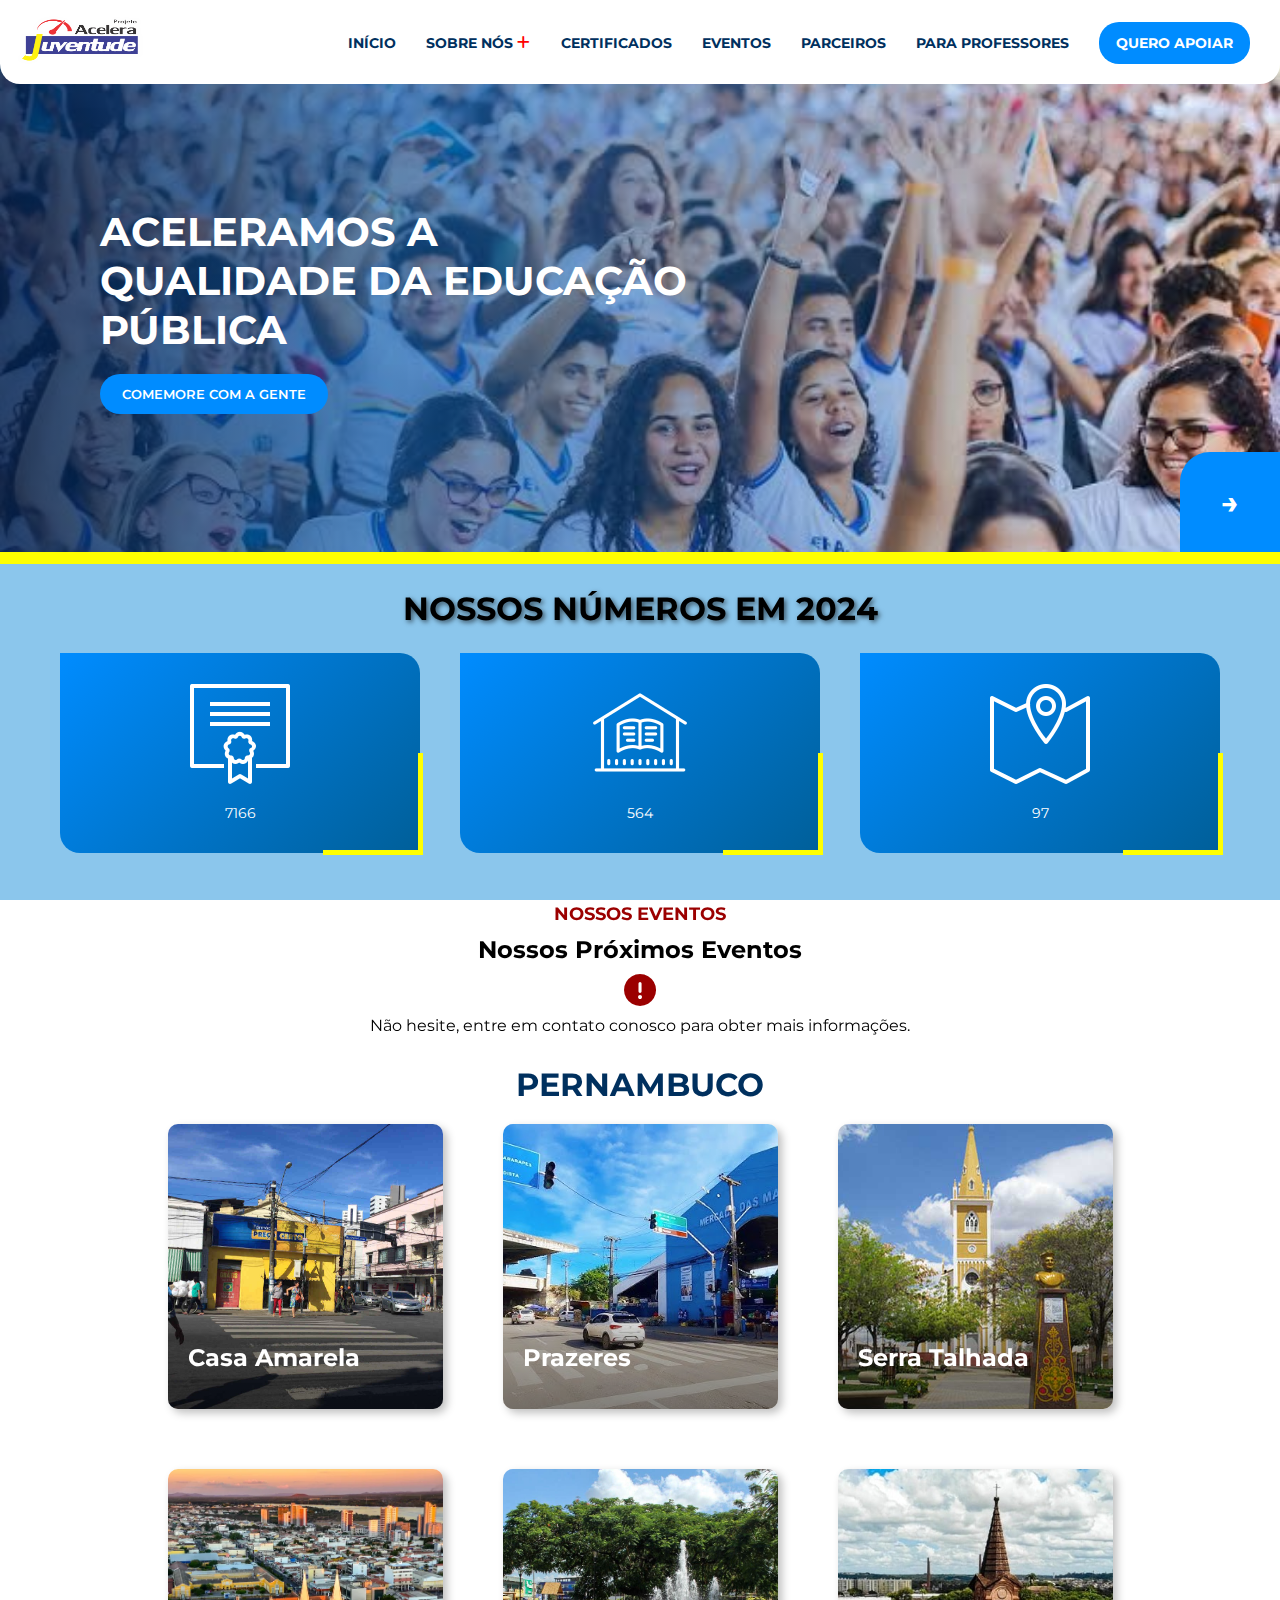
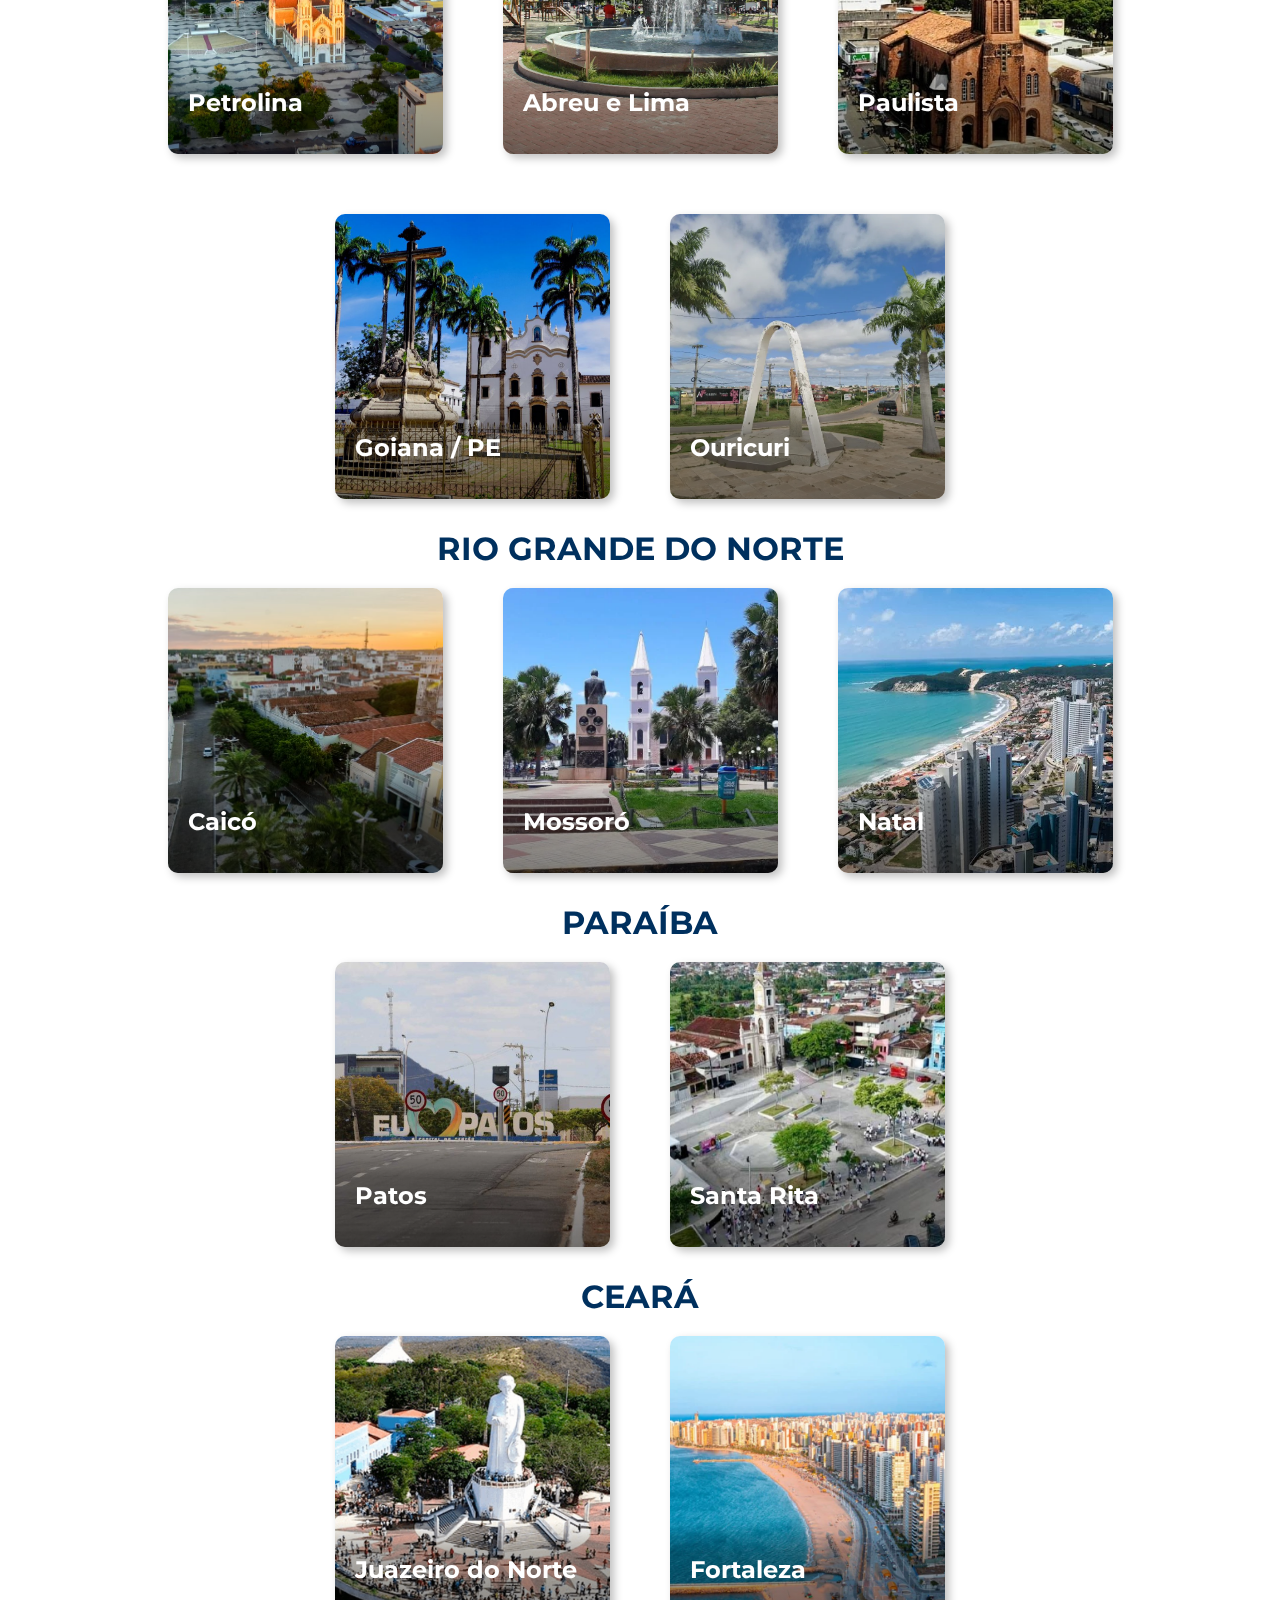
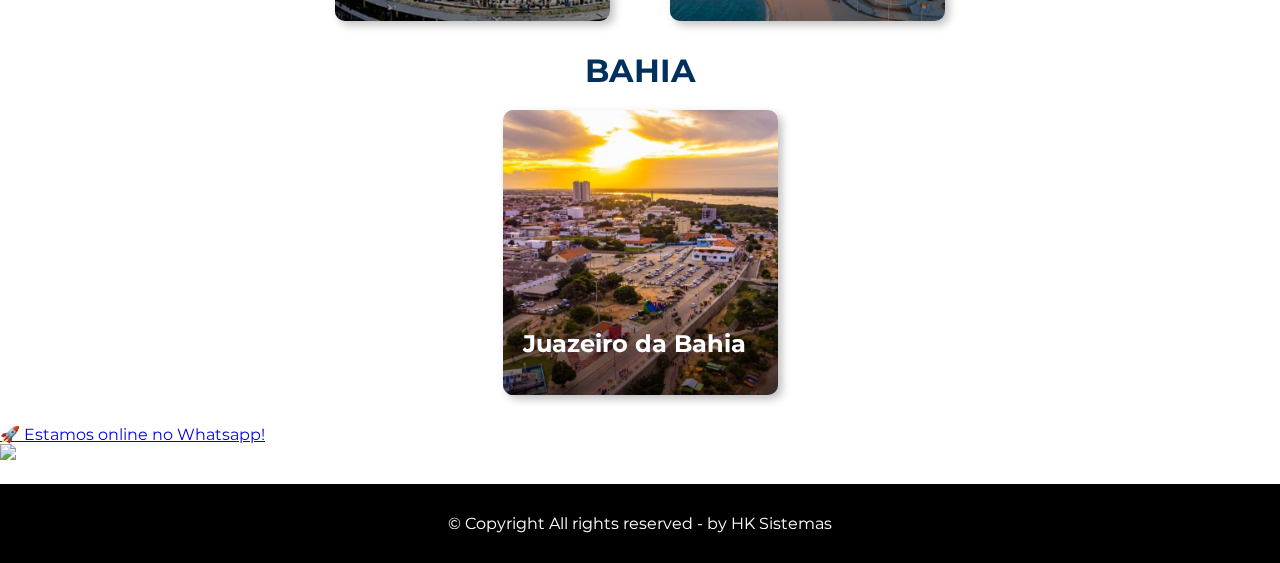
==== index.html @ e9ec3ee0 "2.4" ====
<!DOCTYPE html>
<html lang="pt-BR">
<head>
    <meta charset="UTF-8">
    <meta name="viewport" content="width=device-width, initial-scale=1.0">
    <title>Projeto Acelera Juventude</title>
    <link rel="stylesheet" href="styles/dropdown.css">
    <link rel="stylesheet" href="styles/footer.css">
    <link rel="stylesheet" href="styles/style.css">
    <link rel="stylesheet" href="styles/events.css">
    <link rel="stylesheet" href="styles/max375px.css">
    <link rel="stylesheet" href="styles/max1024px.css">
    <link rel="stylesheet" href="styles/max480px.css">
    <link rel="stylesheet" href="styles/menu_responsive.css">
    <link rel="stylesheet" href="https://cdnjs.cloudflare.com/ajax/libs/font-awesome/6.0.0/css/all.min.css">
    <link rel="stylesheet" href="https://cdn.positus.global/production/resources/robbu/whatsapp-button/whatsapp-button.css">
    <style>

.right, .rwb-tooltip {
  z-index: 999;
}

.rwb-tooltip {
  background-color: #ffffff;
}

    </style>

<style>

  .subtitle-course {
      margin: 25px 0px;
      text-shadow: 2px 2px 5px rgba(0, 0, 0, 0.6);
  }
  
  .subtitle {
      font-size: 2rem;
      text-align: center;
      color: #000;
  }
  
  #random, #random1, #random2 {
      margin-top: 20px;
      text-align: center;
      font-size: 0.9rem;
      color: #ffffff;
      
  }
  
  #resultados {
      display: flex
  ;
      justify-content: center;
      flex-wrap: wrap;
      padding: 20px 60px;
      gap: 40px;
  }
  
        .cardResult {
          border-radius: 0px 20px 0px 20px;
      display: flex
  ;
      flex-direction: column;
      justify-content: center;
      align-items: center;
      background: linear-gradient(135deg, #008CFF, #005F99);
      width: 380px;
      height: 200px;
  }
  
  .cardResult {
      width: 360px;
      height: 200px;
      background: linear-gradient(135deg, #008CFF, #005F99); /* Degradê azul */
      color: white; /* Texto e ícones brancos */
      display: flex;
      align-items: center;
      justify-content: center;
      text-align: center;
      border-radius: 0px 20px 0px 20px;
      position: relative;
  }
  
  /* Linha lateral direita */
  .cardResult::after {
      content: "";
      position: absolute;
      right: -3px;
      bottom: 0px;
      width: 5px;
      height: 100px; /* Ajuste conforme necessário */
      background: yellow; /* Cor da borda */
  }
  
  /* Linha inferior */
  .cardResult::before {
      content: "";
      position: absolute;
      right: -3px;
      bottom: -2px;
      width: 100px;
      height: 5px;
      background: yellow; /* Cor da borda */
  }
      </style>

  <style>
@keyframes cube {
    from {
        transform: scale(0) rotate(0deg) translate(-50%, -50%);
        opacity: 1;
    }
    to {
        transform: scale(20) rotate(960deg) translate(-50%, -50%);
        opacity: 0;
    }
}

.plano {
    position: fixed;
    width: 100vw;
    height: 100vh;
    top: 0;
    left: 0;
    margin: 0;
    padding: 0;
    background: #8bc6ec;
    overflow: hidden;
    z-index: -1;
}
.plano li {
    position: absolute;
    top: 80vh;
    left: 45vw;
    width: 10px;
    height: 10px;
    border: solid 1px #7db2d4;
    color: transparent;
    transform-origin: top left;
    transform: scale(0) rotate(0deg) translate(-50%, -50%);
    animation: cube 10s ease-in forwards infinite;
}
undefined
.plano li:nth-child(0) {
    animation-delay: 0s;
    left: 24vw;
    top: 61vh;
    border-color: #98d9ff;
}

.plano li:nth-child(1) {
    animation-delay: 2s;
    left: 50vw;
    top: 76vh;
}

.plano li:nth-child(2) {
    animation-delay: 4s;
    left: 40vw;
    top: 97vh;
    border-color: #98d9ff;
}

.plano li:nth-child(3) {
    animation-delay: 6s;
    left: 68vw;
    top: 36vh;
    border-color: #98d9ff;
}

.plano li:nth-child(4) {
    animation-delay: 8s;
    left: 8vw;
    top: 43vh;
}

.plano li:nth-child(5) {
    animation-delay: 10s;
    left: 26vw;
    top: 55vh;
}

.plano li:nth-child(6) {
    animation-delay: 12s;
    left: 30vw;
    top: 21vh;
    border-color: #98d9ff;
}

.plano li:nth-child(7) {
    animation-delay: 14s;
    left: 11vw;
    top: 70vh;
    border-color: #98d9ff;
}

.plano li:nth-child(8) {
    animation-delay: 16s;
    left: 75vw;
    top: 12vh;
}

.plano li:nth-child(9) {
    animation-delay: 18s;
    left: 29vw;
    top: 81vh;
    border-color: #98d9ff;
}

.plano li:nth-child(10) {
    animation-delay: 20s;
    left: 57vw;
    top: 62vh;
    border-color: #98d9ff;
}

.plano li:nth-child(11) {
    animation-delay: 22s;
    left: 2vw;
    top: 31vh;
}

.plano li:nth-child(12) {
    animation-delay: 24s;
    left: 71vw;
    top: 45vh;
    border-color: #98d9ff;
}

.plano li:nth-child(13) {
    animation-delay: 26s;
    left: 17vw;
    top: 67vh;
}

.plano li:nth-child(14) {
    animation-delay: 28s;
    left: 38vw;
    top: 34vh;
}

.plano li:nth-child(15) {
    animation-delay: 30s;
    left: 49vw;
    top: 25vh;
    border-color: #98d9ff;
}

.plano li:nth-child(16) {
    animation-delay: 32s;
    left: 33vw;
    top: 78vh;
    border-color: #98d9ff;
}

.plano li:nth-child(17) {
    animation-delay: 34s;
    left: 61vw;
    top: 16vh;
    border-color: #98d9ff;
}

.plano li:nth-child(18) {
    animation-delay: 36s;
    left: 66vw;
    top: 66vh;
    border-color: #98d9ff;
}

.plano li:nth-child(19) {
    animation-delay: 38s;
    left: 82vw;
    top: 38vh;
}

.plano li:nth-child(20) {
    animation-delay: 40s;
    left: 7vw;
    top: 0vh;
}

.plano li:nth-child(21) {
    animation-delay: 42s;
    left: 53vw;
    top: 91vh;
}

.plano li:nth-child(22) {
    animation-delay: 44s;
    left: 45vw;
    top: 23vh;
    border-color: #98d9ff;
}

.plano li:nth-child(23) {
    animation-delay: 46s;
    left: 79vw;
    top: 88vh;
}

.plano li:nth-child(24) {
    animation-delay: 48s;
    left: 94vw;
    top: 3vh;
    border-color: #98d9ff;
}

.plano li:nth-child(25) {
    animation-delay: 50s;
    left: 84vw;
    top: 29vh;
    border-color: #98d9ff;
}

.plano li:nth-child(26) {
    animation-delay: 52s;
    left: 21vw;
    top: 85vh;
}

.plano li:nth-child(27) {
    animation-delay: 54s;
    left: 74vw;
    top: 74vh;
    border-color: #98d9ff;
}

.plano li:nth-child(28) {
    animation-delay: 56s;
    left: 15vw;
    top: 5vh;
    border-color: #98d9ff;
}

.plano li:nth-child(29) {
    animation-delay: 58s;
    left: 63vw;
    top: 84vh;
    border-color: #98d9ff;
}

.plano li:nth-child(30) {
    animation-delay: 60s;
    left: 36vw;
    top: 96vh;
}

.plano li:nth-child(31) {
    animation-delay: 62s;
    left: 98vw;
    top: 8vh;
}

.plano li:nth-child(32) {
    animation-delay: 64s;
    left: 1vw;
    top: 94vh;
    border-color: #98d9ff;
}

.plano li:nth-child(33) {
    animation-delay: 66s;
    left: 95vw;
    top: 13vh;
    border-color: #98d9ff;
}

.plano li:nth-child(34) {
    animation-delay: 68s;
    left: 86vw;
    top: 42vh;
    border-color: #98d9ff;
}

.plano li:nth-child(35) {
    animation-delay: 70s;
    left: 44vw;
    top: 18vh;
}

.plano li:nth-child(36) {
    animation-delay: 72s;
    left: 91vw;
    top: 51vh;
    border-color: #98d9ff;
}

.plano li:nth-child(37) {
    animation-delay: 74s;
    left: 14vw;
    top: 47vh;
}

.plano li:nth-child(38) {
    animation-delay: 76s;
    left: 57vw;
    top: 59vh;
}

.plano li:nth-child(39) {
    animation-delay: 78s;
    left: 87vw;
    top: 53vh;
    border-color: #98d9ff;
}

  </style>
</head>
<body>
    <header>
        <div class="logo"> <img src="images/logo.png" alt="Logo Instituto Ayrton Senna" width="130px"> </div>
        <nav>
            <ul>
                <li><a href="#">INÍCIO</a></li>
                <li class="dropdown">
                  <a href="#">SOBRE NÓS <i class="fas fa-plus" style="color: red;"></i></a>
                  <ul class="dropdown-menu">
                      <li><a href="pages/team.html">QUEM SOMOS</a></li>
                      <li><a href="pages/about.html">O QUE FAZEMOS</a></li>
                  </ul>
                </li>
                <li><a href="pages/certificate.html">CERTIFICADOS</a></li>
                <li><a href="#eventos">EVENTOS</a></li>
                <li><a href="pages/partners.html">PARCEIROS</a></li>
                <li><a href="pages/teacher.html">PARA PROFESSORES</a></li>
                <li><a href="pages/help.html" class="btn-doe">QUERO APOIAR</a></li>
            </ul>
        </nav>
        <img class="menu-burguer" src="images/menu-icon.svg" width="40px">

    </header>
    <main>
      <section class="hero">
          <div class="content">
              <h1 id="hero-title">ACELERAMOS<br> A QUALIDADE DA<br> EDUCAÇÃO PÚBLICA</h1>
              <button id="btn-action" class="btn-action">COMEMORE COM A GENTE</button>
          </div>
          <button id="changeImageBtn" class="btn-change-image">&#8594;</button>
      </section>
  </main>



  <h1 class="subtitle subtitle-course">NOSSOS NÚMEROS EM 2024</h1>
    
  <section id="resultados">
      <div class="cardResult">
          <img src="images/certificado.png"  alt="">
          <div id="random">"</div>
      </div>
      <div class="cardResult">
          <img src="images/escola.png" alt="">
          <div id="random1">"</div>
      </div>
      <div class="cardResult">
          <img src="images/cidades.png"  alt="">
          <div id="random2">"</div>
      </div>
  </section>

    <div class="title-events" id="eventos">
      <h3 class="titulo-pequeno">NOSSOS EVENTOS</h3>
      <h2 class="titulo-principal">Nossos Próximos Eventos</h2>
      <i class="fa-solid fa-circle-exclamation fa-2x fa-beat-fade" style="--fa-beat-fade-opacity: 0.67; --fa-beat-fade-scale: 1.075;" aria-hidden="true"></i>
      <p class="descricao">Não hesite, entre em contato conosco para obter mais informações.</p>
    </div>

    <div class="state">
      <h3>PERNAMBUCO</h3>
    </div>
    
    <section class="cards-events">
        <article class="card">
            <img
              class="card__background"
              src="images/casa-amarela.jpg"
              alt="Photo of Cartagena's cathedral at the background and some colonial style houses"
              width="1920"
              height="2193"
            />
            <div class="card__content | flow">
              <div class="card__content--container | flow">
                <h2 class="card__title">Casa Amarela</h2>
                <p class="card__description">
                    Casa Amarela é um dos bairros mais tradicionais de Recife, conhecido por seu forte comércio 
                    popular e sua história cultural. Ele abriga o Mercado de Casa Amarela, um ponto de encontro 
                    para moradores e turistas, repleto de barracas com comidas típicas, artesanato e produtos 
                    regionais. Além disso, o bairro tem uma rica herança histórica, com casarões antigos e uma 
                    ligação forte com a cultura popular pernambucana.
                </p>
              </div>
            </div>
          </article>
          <article class="card">
            <img
              class="card__background"
              src="images/prazeres.jpg"
              alt="Photo of Cartagena's cathedral at the background and some colonial style houses"
              width="1920"
              height="2193"
            />
            <div class="card__content | flow">
              <div class="card__content--container | flow">
                <h2 class="card__title">Prazeres</h2>
                <p class="card__description">
                  O bairro de Prazeres, em Jaboatão dos Guararapes, é um dos mais importantes e movimentados
                   da cidade. Conhecido por sua relevância histórica, o bairro abriga o Monte dos Guararapes,
                    considerado o berço da nacionalidade brasileira por ter sido palco das batalhas decisivas
                     contra os holandeses no século XVII. Além disso, Prazeres conta com um comércio forte, a
                      presença do metrô e um grande fluxo de pessoas diariamente. O nome do bairro tem origem
                       na antiga Igreja de Nossa Senhora dos Prazeres, localizada no monte.
                </p>
              </div>
            </div>
          </article>
          </article>
          <article class="card">
            <img
              class="card__background"
              src="images/Serra-Talhada.jpg"
              alt="Photo of Cartagena's cathedral at the background and some colonial style houses"
              width="1920"
              height="2193"
            />
            <div class="card__content | flow">
              <div class="card__content--container | flow">
                <h2 class="card__title">Serra Talhada</h2>
                <p class="card__description">
                  Serra Talhada, conhecida como a "Capital do Xaxado", é uma cidade do sertão pernambucano
                   com uma forte ligação cultural e histórica. Foi o berço de Virgulino Ferreira da Silva, o
                    famoso cangaceiro Lampião, tornando-se um dos principais pontos de referência do cangaço
                     no Brasil. Além disso, a cidade se destaca pela Festa de Setembro, um dos maiores evento
                     s religiosos e culturais da região, e pelo seu crescente desenvolvimento econômico. Com
                      uma paisagem marcada por serras imponentes, como a que dá nome à cidade, Serra Talhada
                       é um destino de grande importância para a história nordestina.
                </p>
              </div>
            </div>
          </article>
          <article class="card">
            <img
              class="card__background"
              src="images/petrolina.webp"
              alt="Photo of Cartagena's cathedral at the background and some colonial style houses"
              width="1920"
              height="2193"
            />
            <div class="card__content | flow">
              <div class="card__content--container | flow">
                <h2 class="card__title">Petrolina</h2>
                <p class="card__description">
                  Petrolina, localizada no sertão de Pernambuco, é conhecida como a "Terra da Uva e do Vinho"
                   devido à sua forte produção agrícola irrigada pelo Rio São Francisco. A cidade se destaca
                    como um dos maiores polos de fruticultura do Brasil, exportando uvas e mangas para diversos países.
                     Além disso, Petrolina possui um grande potencial turístico, com belas paisagens à beira do Velho
                      Chico, ilhas fluviais e vinícolas que oferecem experiências enoturísticas. A cidade também tem um
                       forte crescimento econômico e cultural, sendo um dos principais centros urbanos do interior do Nordeste.
                </p>
              </div>
            </div>
          </article>
          <article class="card">
            <img
              class="card__background"
              src="images/abreu.jpg"
              alt="Photo of Cartagena's cathedral at the background and some colonial style houses"
              width="1920"
              height="2193"
            />
            <div class="card__content | flow">
              <div class="card__content--container | flow">
                <h2 class="card__title">Abreu e Lima</h2>
                <p class="card__description">
                  Abreu e Lima, localizada na Região Metropolitana do Recife, é conhecida por seu forte
                   setor industrial e comercial. A cidade tem uma economia impulsionada pelo Polo Automotivo
                    de Goiana e outras indústrias próximas. Além disso, possui um grande legado histórico,
                     carregando o nome do general José Inácio de Abreu e Lima, que lutou ao lado de Simón
                      Bolívar nas guerras de independência da América do Sul. O município também se destaca
                       por suas manifestações culturais e religiosas, mantendo viva a tradição nordestina.
                </p>
              </div>
            </div>
          </article>
          <article class="card">
            <img
              class="card__background"
              src="images/paulista.jpg"
              alt="Photo of Cartagena's cathedral at the background and some colonial style houses"
              width="1920"
              height="2193"
            />
            <div class="card__content | flow">
              <div class="card__content--container | flow">
                <h2 class="card__title">Paulista</h2>
                <p class="card__description">
                  Paulista, localizada na Região Metropolitana do Recife, é conhecida por suas belas praias,
                   como Maria Farinha e Conceição, que atraem turistas em busca de lazer e esportes náuticos.
                    A cidade também se destaca pelo Polo Industrial de Paratibe, um dos mais importantes do 
                    estado, e pelo seu patrimônio histórico, como o Forte de Pau Amarelo, construído no período
                     colonial. Com um crescimento acelerado, Paulista é um dos principais polos econômicos e turísticos
                    de Pernambuco.
                </p>
              </div>
            </div>
          </article>
          <article class="card">
            <img
              class="card__background"
              src="images/goiana.jpeg"
              alt="Photo of Cartagena's cathedral at the background and some colonial style houses"
              width="1920"
              height="2193"
            />
            <div class="card__content | flow">
              <div class="card__content--container | flow">
                <h2 class="card__title">Goiana / PE</h2>
                <p class="card__description">
                  Goiana, localizada na Zona da Mata Norte de Pernambuco, é uma cidade histórica e
                   industrial. Conhecida por seu rico patrimônio colonial, abriga igrejas e casarões que
                    remontam ao período da ocupação holandesa. A cidade também se destaca pelo Polo Automotivo
                     de Pernambuco, onde está instalada a fábrica da Jeep, impulsionando a economia local. 
                     Além disso, Goiana tem forte tradição cultural, com manifestações como os Caboclinhos e
                      belas praias, como Carne de Vaca e Catuama, que atraem visitantes em busca de tranquilidade e beleza natural.
                </p>
              </div>
            </div>
          </article>
          <article class="card">
            <img
              class="card__background"
              src="images/ouricuri.webp"
              alt="Photo of Cartagena's cathedral at the background and some colonial style houses"
              width="1920"
              height="2193"
            />
            <div class="card__content | flow">
              <div class="card__content--container | flow">
                <h2 class="card__title">Ouricuri</h2>
                <p class="card__description">
                  Ouricuri, localizada no Sertão de Pernambuco, é conhecida como a "Terra dos Voluntários da
                   Pátria", em referência aos moradores que se alistaram para a Guerra do Paraguai. A cidade
                    se destaca pela agropecuária, sendo uma grande produtora de milho, feijão e mandioca, 
                    além da caprinocultura e da produção de mel. Com um forte clima sertanejo, Ouricuri preserva 
                    tradições culturais e religiosas, como a Festa de São Sebastião, que atrai visitantes de diversas 
                    regiões. Além disso, a cidade tem crescido economicamente, sendo um dos polos de desenvolvimento do Sertão do Araripe.
                </p>
              </div>
            </div>
          </article>
    </section>

    <div class="state">
      <h3>RIO GRANDE DO NORTE</h3>
    </div>
    
    <section class="cards-events">
      <article class="card">
        <img
          class="card__background"
          src="images/caico-cidade.jpg"
          alt="Photo of Cartagena's cathedral at the background and some colonial style houses"
          width="1920"
          height="2193"
        />
        <div class="card__content | flow">
          <div class="card__content--container | flow">
            <h2 class="card__title">Caicó</h2>
            <p class="card__description">
              Caicó, a "Capital do Seridó", é conhecida pela Festa de Sant’Ana, pelo tradicional bordado
               seridoense e pela culinária típica, com destaque para a carne de sol e o queijo de manteiga.
                Além de sua forte cultura e religiosidade, a cidade impressiona com suas paisagens áridas e
                 sua história ligada ao sertão nordestino.
            </p>
          </div>
        </div>
      </article>
      <article class="card">
        <img
          class="card__background"
          src="images/mossoro.jpeg"
          alt="Photo of Cartagena's cathedral at the background and some colonial style houses"
          width="1920"
          height="2193"
        />
        <div class="card__content | flow">
          <div class="card__content--container | flow">
            <h2 class="card__title">Mossoró</h2>
            <p class="card__description">
              Mossoró, conhecida como a "Terra da Liberdade", se destaca por ter sido a primeira cidade do
               Brasil a abolir a escravidão, cinco anos antes da Lei Áurea. Também é famosa por sua resistência 
               ao bando de Lampião, na chamada "Resistência de Mossoró". A cidade tem uma forte economia baseada 
               na exploração de petróleo, sal marinho e fruticultura irrigada. Além disso, Mossoró promove um dos 
               maiores São João do Brasil, atraindo milhares de turistas com sua cultura vibrante.
            </p>
          </div>
        </div>
      </article>
      <article class="card">
        <img
          class="card__background"
          src="images/natal.webp"
          alt="Photo of Cartagena's cathedral at the background and some colonial style houses"
          width="1920"
          height="2193"
        />
        <div class="card__content | flow">
          <div class="card__content--container | flow">
            <h2 class="card__title">Natal</h2>
            <p class="card__description">
              Natal, a "Cidade do Sol", é a capital do Rio Grande do Norte e um dos destinos turísticos mais
               procurados do Nordeste. Com praias paradisíacas, como Ponta Negra, e o imponente Forte dos Reis Magos,
                a cidade combina história e belezas naturais. O turismo é um dos pilares da economia, impulsionado
                 pelo famoso passeio de buggy nas dunas de Genipabu. Além disso, Natal tem um dos melhores climas do mundo,
                  com sol presente quase o ano todo, tornando-a um destino perfeito para
            </p>
          </div>
        </div>
      </article>
    </section>

    <div class="state">
      <h3>PARAÍBA</h3>
    </div>
    
    <section class="cards-events">
      <article class="card">
        <img
          class="card__background"
          src="images/patos.jpeg"
          alt="Photo of Cartagena's cathedral at the background and some colonial style houses"
          width="1920"
          height="2193"
        />
        <div class="card__content | flow">
          <div class="card__content--container | flow">
            <h2 class="card__title">Patos</h2>
            <p class="card__description">
              Patos, conhecida como a "Capital do Sertão Paraibano", é um dos principais centros urbanos do
               interior da Paraíba. A cidade se destaca pelo seu forte comércio, serviços e pelo tradicional
                São João de Patos, uma das maiores festas juninas do estado, que atrai milhares de visitantes
                 todos os anos. Além disso, Patos tem uma economia aquecida pelo setor agropecuário e energético,
                  com parques de energia solar e eólica. Com um clima quente e uma cultura sertaneja vibrante, a
                   cidade é um importante polo de desenvolvimento no semiárido nordestino.
            </p>
          </div>
        </div>
      </article>
      <article class="card">
        <img
          class="card__background"
          src="images/Santa-Rita.jpg"
          alt="Photo of Cartagena's cathedral at the background and some colonial style houses"
          width="1920"
          height="2193"
        />
        <div class="card__content | flow">
          <div class="card__content--container | flow">
            <h2 class="card__title">Santa Rita</h2>
            <p class="card__description">
              Santa Rita, conhecida como a "Cidade dos Canaviais", é um dos municípios mais importantes
               da Paraíba, localizado na Região Metropolitana de João Pessoa. A cidade tem uma forte
                tradição na produção de cana-de-açúcar, que impulsionou seu desenvolvimento econômico ao
                 longo dos anos. Além disso, Santa Rita se destaca por suas manifestações culturais, como
                  o carnaval de Tibiri, e por suas belas praias, como a Praia de Forte Velho, um destino
                   pouco explorado, mas de grande beleza natural. Com um crescimento constante, o município
                    é um dos mais populosos do estado e tem papel fundamental na economia paraibana.
            </p>
          </div>
        </div>
      </article>
    </section>

    <div class="state">
      <h3>CEARÁ</h3>
    </div>

    <section class="cards-events">
      <article class="card">
        <img
          class="card__background"
          src="images/JUAZEIRO.jpg"
          alt="Photo of Cartagena's cathedral at the background and some colonial style houses"
          width="1920"
          height="2193"
        />
        <div class="card__content | flow">
          <div class="card__content--container | flow">
            <h2 class="card__title">Juazeiro do Norte</h2>
            <p class="card__description">
              Juazeiro do Norte, conhecida como a "Terra do Padre Cícero", é um dos maiores centros 
              religiosos do Brasil, atraindo milhares de romeiros todos os anos. A cidade se destaca pela
              fé, cultura e economia forte, sendo um dos principais polos comerciais do Ceará. Além do
                turismo religioso, Juazeiro também cresce no setor educacional e industrial, consolidando-se
                como um importante centro do Cariri cearense.
          </div>
        </div>
      </article>
      <article class="card">
        <img
          class="card__background"
          src="images/fortaleza.webp"
          alt="Photo of Cartagena's cathedral at the background and some colonial style houses"
          width="1920"
          height="2193"
        />
        <div class="card__content | flow">
          <div class="card__content--container | flow">
            <h2 class="card__title">Fortaleza</h2>
            <p class="card__description">
              Fortaleza, a capital do Ceará, é uma das principais cidades turísticas do Brasil, famosa por
               suas belas praias como Praia do Futuro e Canoa Quebrada, que atraem turistas de todo o mundo.
                A cidade combina tradição e modernidade, com pontos turísticos como o Forte de Nossa Senhora
                 da Assunção, o Centro Dragão do Mar de Arte e Cultura e o Mercado Central, que oferecem um mergulho
                  na cultura cearense. Fortaleza também se destaca pelo Carnaval, suas festas de rua e uma culinária
                   rica em frutos do mar, como a famosa carne de sol. A cidade vive um forte crescimento econômico, com
                    destaque para o setor de serviços e o turismo.
          </div>
        </div>
      </article>
    </section>

    <div class="state">
      <h3>BAHIA</h3>
    </div>

    <section class="cards-events">
      <article class="card">
        <img
          class="card__background"
          src="images/juazeiro-bahia.jpg"
          alt="Photo of Cartagena's cathedral at the background and some colonial style houses"
          width="1920"
          height="2193"
        />
        <div class="card__content | flow">
          <div class="card__content--container | flow">
            <h2 class="card__title">Juazeiro da Bahia</h2>
            <p class="card__description">
              Juazeiro, localizada no norte da Bahia, é uma cidade marcada pela forte tradição religiosa e 
              cultural, sendo o berço de Padre Cícero, uma das figuras mais reverenciadas do Brasil. A 
              cidade se destaca pela fruticultura, especialmente a produção de mangas e uvas, que impulsionam 
              sua economia. O rio São Francisco é um dos maiores atrativos naturais, proporcionando belas 
              paisagens e atividades turísticas. Além disso, Juazeiro realiza a Festa de Padre Cícero, que atrai
               milhares de devotos e turistas todos os anos. A cidade também se caracteriza por seu ambiente 
               acolhedor e sua rica gastronomia, com pratos típicos da culinária nordestina.
          </div>
        </div>
      </article>
    </section>

<a id="robbu-whatsapp-button" class="right" target="_blank" href="https://api.whatsapp.com/send?phone=5581987630519&text=Ol%C3%A1,%20gostaria%20de%20saber%20sobre...">
  <div class="rwb-tooltip">🚀 Estamos online no Whatsapp!</div>
  <img src="https://cdn.positus.global/production/resources/robbu/whatsapp-button/whatsapp-icon.svg">
</a>

<ul class="plano">
  <li></li>
  <li></li>
  <li></li>
  <li></li>
  <li></li>
  <li></li>
  <li></li>
  <li></li>
  <li></li>
  <li></li>
  <li></li>
  <li></li>
  <li></li>
  <li></li>
  <li></li>
  <li></li>
  <li></li>
  <li></li>
  <li></li>
  <li></li>
  <li></li>
  <li></li>
  <li></li>
  <li></li>
  <li></li>
  <li></li>
  <li></li>
  <li></li>
  <li></li>
  <li></li>
  <li></li>
  <li></li>
  <li></li>
  <li></li>
  <li></li>
  <li></li>
  <li></li>
  <li></li>
  <li></li>
  <li></li>
</ul>

<footer>
  <p class="text-footer">&copy; Copyright All rights reserved - by HK Sistemas</p>
</footer>

<script>
  function simulateHover() {
    const button = document.getElementById('robbu-whatsapp-button');
    const tooltip = button.querySelector('.rwb-tooltip');

    // Adiciona a classe de hover
    button.classList.add('hover');
    tooltip.style.opacity = '1';
    tooltip.style.transform = 'translateX(0)';

    // A seta será visível enquanto o tooltip estiver visível

    // Remove a classe de hover após o efeito
    setTimeout(() => {
      button.classList.remove('hover');
      tooltip.style.opacity = '0';
      tooltip.style.transform = 'translateX(10%)';
    }, 3000); // Tempo do efeito
  }

  // Simula o hover a cada 5 segundos
  setInterval(simulateHover, 10000);
</script>



    <script src="script/script.js"></script>
    <script src="https://kit.fontawesome.com/ec4f2758d3.js" crossorigin="anonymous"></script>
    <script>
      document.querySelectorAll('.card').forEach(card => {
    card.addEventListener('click', function() {
        card.classList.toggle('activated'); // Alterna a classe 'activated' ao clicar
    });
});
</script>

<script>
  let count = 0;
  let count1 = 0;
  let count2 = 0;
  const random = document.querySelector("#random");
  const random1 = document.querySelector("#random1");
  const random2 = document.querySelector("#random2");

  const intervalId = setInterval(() => {
      count++;
      random.innerText = Math.floor(Math.random() * 15087);
      if (count === 20) {
          clearInterval(intervalId);
          random.innerText = "+ " + 200+"."+"000" + " Jovens Consquisataram o Certificado"
      }
  }, 150);
  const intervalId1 = setInterval(() => {
      count1++;
      random1.innerText = Math.floor(Math.random() * 600);
      if (count1 === 20) {
          clearInterval(intervalId1);
          random1.innerText = "+ " + 1+"."+"200" + " Escolas Apoiaram o Projeto"
      }
  }, 180);
  const intervalId2 = setInterval(() => {
      count2++;
      random2.innerText = Math.floor(Math.random() * 100);
      if (count2 === 20) {
          clearInterval(intervalId2);
          random2.innerText = "+ " + 1+"30" + " Cidades Participantes"
      }
  }, 205);
</script>

<script src="script/slide.js"></script>

</body>
</html>
---- styles/dropdown.css ----
/* Estiliza o item principal do dropdown */
      .dropdown {
        position: relative;
        display: inline-block;
    }
    
    /* Esconde o menu por padrão */
    .dropdown-menu {
        display: none;
        position: absolute;
        background-color: white;
        box-shadow: 0px 4px 8px rgba(0, 0, 0, 0.2);
        list-style: none;
        padding: 10px 0px;
        margin: 0;
        top: 100%;
        left: 0;
        min-width: 200px;
        border-radius: 5px;
    }
    
    /* Estilo dos itens do menu */
    .dropdown-menu li {
        padding: 10px 15px;
    }
    
    /* Muda a cor ao passar o mouse */
    .dropdown-menu li a {
        text-decoration: none;
        color: #003366;
        display: block;
    }
    
    .dropdown-menu li:hover {
        background-color: #f1f1f1;
    }
    
    /* Exibe o menu quando passa o mouse */
    .dropdown:hover .dropdown-menu {
        display: block;
    }
---- styles/footer.css ----
footer {
    background-color: #000;
    color: #ffffff;
    text-align: center;
    padding: 30px 0;
    margin-top: 20px;
  }
---- styles/style.css ----
@import url('https://fonts.googleapis.com/css2?family=Cookie&family=Montserrat:ital,wght@0,100..900;1,100..900&family=Playwrite+AU+SA:wght@100..400&display=swap');

* { 
    margin: 0;
    padding: 0;
    box-sizing: border-box;
    font-family: Arial, sans-serif;
    font-family: "Montserrat", sans-serif;
}

/* body { 
    width: 100%;
    height: 100%;
    background: rgb(2,0,36);
background: rgb(65.9%, 80%, 94.1%);
} */
  

h1, h2, p, a, button, em, strong {
    font-family: "Montserrat", sans-serif;
}
header {
    display: flex;
    justify-content: space-between;
    align-items: center;
    background-color: #fff;
    padding: 15px;
    border-bottom-left-radius: 20px;
    border-bottom-right-radius: 20px;
    z-index: 999;
    position: relative;
}
.logo img {
    height: 50px;
}
nav ul {
    list-style: none;
    display: flex;
}
nav ul li {
    margin: 0 15px;
}
nav ul li a {
    text-decoration: none;
    color: #00305e;
    font-weight: bold;
    font-size: 0.9em;
}
.btn-doe {
    background-color: #008CFF;
    color: white;
    padding: 10px 15px;
    border: none;
    cursor: pointer;
    border-radius: 20px;
    border: solid 2px transparent;
}
.btn-doe:hover {
    background-color: transparent;
    color: #008CFF;
    cursor: pointer;
    border: solid 2px #008CFF;
    transition: background-color 0.5s ease-in-out, color 0.5s ease-in-out, border 0.5s ease-in-out;
}
main {
    margin-top: -20px;
    z-index: 998;
    position: relative;
}
section {
    margin-top: -20px;
    z-index: 1;
    position: relative;
    background-size: cover;
}
.hero {
    display: flex;
    flex-direction: column;
    align-items: center;
    text-align: center;
    padding: 50px;
    color: white;
    /* background: linear-gradient(to right, rgba(0, 31, 76, 0.8), rgba(0, 86, 166, 0.6) 30%, rgba(0, 86, 166, 0) 100%),
                url('../images/capa2.jpg') no-repeat center center; */
    background-size: cover;
    /* background-attachment: ; */
    /* background-position: center top -100px; */
    height: 500px;
    width: 100%;
    border-bottom: solid 12px yellow;
    position: relative;
}

.hero .content {
    max-width: 600px;
}

.hero h1 {
    font-size: 2.5em;
    margin-top: 5px;
}

.btn-action {
    background-color: #008CFF;
    color: white;
    font-weight: 600;
    padding: 10px 20px;
    border: none;
    margin-top: 20px;
    cursor: pointer;
    border: solid 2px transparent;
    border-radius: 20px;
}

.btn-action:hover {
    background-color: #fff;
    color: #008CFF;
    border: solid 2px #008CFF;
    transition: background-color 0.5s ease-in-out, color 0.5s ease-in-out, border 0.5s ease-in-out;
}

/* Botão de mudança de imagem com seta */
.btn-change-image {
    position: absolute;
    bottom: 0px; /* Agora está no canto inferior */
    right: 0px; /* Agora está no canto direito */
    background-color: #008CFF;
    color: white;
    font-size: 30px; /* Deixa a seta mais espessa */
    border: none;
    padding: 15px;
    cursor: pointer;
    border-top-left-radius: 30px; /* Apenas o canto superior esquerdo arredondado */
    /* border-radius: 10px; Mantém os outros cantos sem arredondamento */
    display: flex;
    justify-content: center;
    align-items: center;
    width: 100px; /* Define como quadrado */
    height: 100px;
    font-weight: bold;
    transition: background-color 0.3s, color 0.3s;
}

.btn-change-image:hover {
    background-color: #fff;
    color: #008CFF;
}

/* Aumentando a espessura da seta */
.btn-change-image::before {
    font-size: 100px; /* Tamanho maior para destacar a seta */
    font-weight: bold;
}

.image img {
    width: 100%;
    max-width: 500px;
    border-radius: 10px;
}
@media (min-width: 768px) {
    .hero {
        flex-direction: row;
        justify-content: space-between;
        text-align: left;
        padding: 50px 100px;
    }
}
---- styles/events.css ----
:root {
    /* Colors */
    --brand-color: hsl(46, 100%, 50%);
    --black: hsl(0, 0%, 0%);
    --white: hsl(0, 0%, 100%);
    /* Fonts */
    --font-title: "Montserrat", sans-serif;
    --font-text: "Lato", sans-serif;
  }

  h3 {
    color: #00305e;
  }
  
  /* CARDS */
  
  .titulo-pequeno {
      color: rgb(155, 0, 0);
      font-size: 18px;
      margin: 0px;
  }
  
  .flow > * + * {
    margin-top: var(--flow-space, 1em);
  }
  
  /* CARD COMPONENT */
  .cards-events {
      display: flex;
      justify-content: center;
      flex-wrap: wrap;
  }
  
  .fa-circle-exclamation {
      color: rgb(155, 0, 0);
  }
  
  .title-events {
    gap: 10px;
    margin: 30px 0px;
    display: flex;
    flex-direction: column;
    align-items: center;
    justify-content: center;
  }
  
  .state > h3 {
    font-size: 2rem;
    text-align: center;
    font-family: "Montserrat", sans-serif;
    margin-bottom: 10px;
    text-shadow: 2px 2px 0px #fff;
  }
  
  .card {
    margin: 30px;
    display: grid;
    place-items: center;
    width: 275px;
    height: 285px;
    overflow: hidden;
    border-radius: 0.625rem;
    box-shadow: 0.25rem 0.25rem 0.5rem rgba(0, 0, 0, 0.25);
  }
  
  .card > * {
    grid-column: 1 / 2;
    grid-row: 1 / 2;
  }
  
  .card__background {
    object-fit: cover;
    max-width: 100%;
    height: 100%;
  }
  
  .card__content {
    color: #fff;
    --flow-space: 0.9375rem;
    display: flex;
    flex-direction: column;
    justify-content: space-between;
    align-self: flex-end;
    height: 300px;
    padding: 12% 1.25rem 1.875rem;
    background: linear-gradient(
      180deg,
      hsla(0, 0%, 0%, 0) 0%,
      hsla(0, 0%, 0%, 0.3) 10%,
      hsl(0, 0%, 0%) 100%
    );
  }
  
  .card__content--container {
    --flow-space: 1.25rem;
  }
  
  .card__title {
    position: relative;
    width: fit-content;
    width: -moz-fit-content; /* Prefijo necesario para Firefox  */
  }
  
  .card__title::after {
    content: "";
    position: absolute;
    height: 0.3125rem;
    width: calc(100% + 1.25rem);
    bottom: calc((1.25rem - 0.5rem) * -1);
    left: -1.25rem;
    background-color: var(--brand-color);
  }
  
  @media (any-hover: hover) and (any-pointer: fine) {
    .card__content {
      transform: translateY(62%);
      transition: transform 500ms ease-out;
      transition-delay: 500ms;
    }
  
    .card__title::after {
      opacity: 0;
      transform: scaleX(0);
      transition: opacity 1000ms ease-in, transform 500ms ease-out;
      transition-delay: 500ms;
      transform-origin: right;
    }
  
    .card__background {
      transition: transform 500ms ease-in;
    }
  
    .card__content--container > :not(.card__title),
    .card__button {
      opacity: 0;
      transition: transform 500ms ease-out, opacity 500ms ease-out;
    }
  
    .card:hover,
    .card:focus-within {
      transform: scale(1.05);
      transition: transform 500ms ease-in;
    }
  
    .card:hover .card__content,
    .card:focus-within .card__content {
      transform: translateY(0);
      transition: transform 500ms ease-in;
    }
  
    .card:focus-within .card__content {
      transition-duration: 0ms;
    }
  
    .card:hover .card__background,
    .card:focus-within .card__background {
      transform: scale(1.3);
    }
  
    .card:hover .card__content--container > :not(.card__title),
    .card:hover .card__button,
    .card:focus-within .card__content--container > :not(.card__title),
    .card:focus-within .card__button {
      opacity: 1;
      transition: opacity 500ms ease-in;
      transition-delay: 1000ms;
    }
  
    .card:hover .card__title::after,
    .card:focus-within .card__title::after {
      opacity: 1;
      transform: scaleX(1);
      transform-origin: left;
      transition: opacity 500ms ease-in, transform 500ms ease-in;
      transition-delay: 500ms;
    }
    .card__description {
      font-size: 10px;
    }
  }






@media (max-width: 768px) {
  .card.activated .card__content {
    color: #fff;
    --flow-space: 0.9375rem;
    display: flex;
    flex-direction: column;
    justify-content: space-between;
    align-self: flex-end;
    height: 300px;
    padding: 12% 1.25rem 1.875rem;
    background: linear-gradient(
      180deg,
      hsla(0, 0%, 0%, 0) 0%,
      hsla(0, 0%, 0%, 0.3) 10%,
      hsl(0, 0%, 0%) 100%
    );
    opacity: 0; /* Inicialmente invisível */
    transform: translateY(62%); /* Começa abaixo */
    transition: transform 500ms ease-in, opacity 500ms ease-in; /* Adiciona a transição */
}

/* Quando o card é ativado */
.card.activated .card__content {
    opacity: 1; /* Torna o conteúdo visível */
    transform: translateY(0); /* Move para a posição normal */
}

/* Quando o fundo é ativado */
.card.activated .card__background {
    transform: scale(1.3); /* Aplica o zoom ao fundo */
    transition: transform 500ms ease-in;
}

.card.activated .card__title::after {
    opacity: 1;
    transform: scaleX(1);
    transition: opacity 500ms ease-in, transform 500ms ease-in;
}

.card__button {
    opacity: 0;
    transition: opacity 500ms ease-out;
}

/* Exemplo de transição de outros elementos */
.card.activated .card__button,
.card.activated .card__content--container > :not(.card__title) {
    opacity: 1;
    transition: opacity 500ms ease-in;
}
}
---- styles/max375px.css ----
@media screen and (max-width: 375px) {
    header {
        padding: 15px 0;
    }

    .menu-burguer {
        margin-right: 10px;
    }

    nav {
        display: none;
    }
}
---- styles/max1024px.css ----
/* Tablets pequenos (769px a 1024px) */
@media screen and (min-width: 769px) and (max-width: 1024px) {
    nav ul li a {
        font-size: 0.65em;
    }
    
  }

  /* Smartphones médios (361px a 480px) */
@media (max-width: 1079px) {
    nav ul li a {
        display: none;
    }
  }
---- styles/max480px.css ----
/* Esconder Menor Burguer */
@media (min-width: 1080px) {
	.menu-burguer {
        display: none;
    }
}

/* Smartphones médios (361px a 480px) */
@media screen and (min-width: 361px) and (max-width: 480px) {
    nav ul li a {
        display: none;
    }

    .subtitle {
      font-size: 1.5rem !important;
  }

  #resultados {
    padding: 20px 0px !important;
}

    .hero {
        text-align: left;
    }

    #hero-title {
      font-size: 2em;
      text-align: left;
      margin-left: -30px;
      margin-top: 60px;
  }

  #btn-action {
    margin-left: -30px;
  }

    .card {
        width: 360px;
        height: 285px;
      }

      .card__description {
        font-size: 11px;
      }

      .card__content {
        color: #fff;
        --flow-space: 0.9375rem;
        display: flex;
        flex-direction: column;
        justify-content: space-between;
        align-self: flex-end;
        height: 80px;
        padding: 12% 1.25rem 1.875rem;
        background: linear-gradient(
          180deg,
          hsla(0, 0%, 0%, 0) 0%,
          hsla(0, 0%, 0%, 0.3) 10%,
          hsl(0, 0%, 0%) 100%
        );
      }

      .state > h3 {
        font-size: 1.9rem;
        text-align: center;
        font-family: "Montserrat", sans-serif;
        margin-bottom: 10px;
      }

      .descricao {
        text-align: center;
      }
  }
---- styles/menu_responsive.css ----
.lista-menu {
  position: fixed;
  top: 0;
  right: 0;
  width: 100%;
  height: 100vh;
  background-color: white;
  box-shadow: -2px 0 10px rgba(0, 0, 0, 0.2);
  padding: 20px 0;
  display: flex;
  flex-direction: column;
  gap: 10px;
  z-index: 1000;
}

.lista-menu a {
  display: block;
  padding: 15px 0px;
  font-size: 14px;
  font-weight: bold;
  color: #004080;
  text-decoration: none;
  text-transform: uppercase;
  border-bottom: 1px solid #000;
  font-size: 1.2rem;
  margin: 0 20px;
}

.lista-menu a:hover {
  background-color: #f0f0f0;
}

.buttonClose {
  position: absolute;
  top: 15px;
  right: 15px;
  cursor: pointer;
}

.imgClose {
  width: 40px;
  height: 40px;
}

.logo-neo {
  width: 150px;
  display: block;
  margin: 20px auto;
}

.blur {
  filter: blur(5px);
}
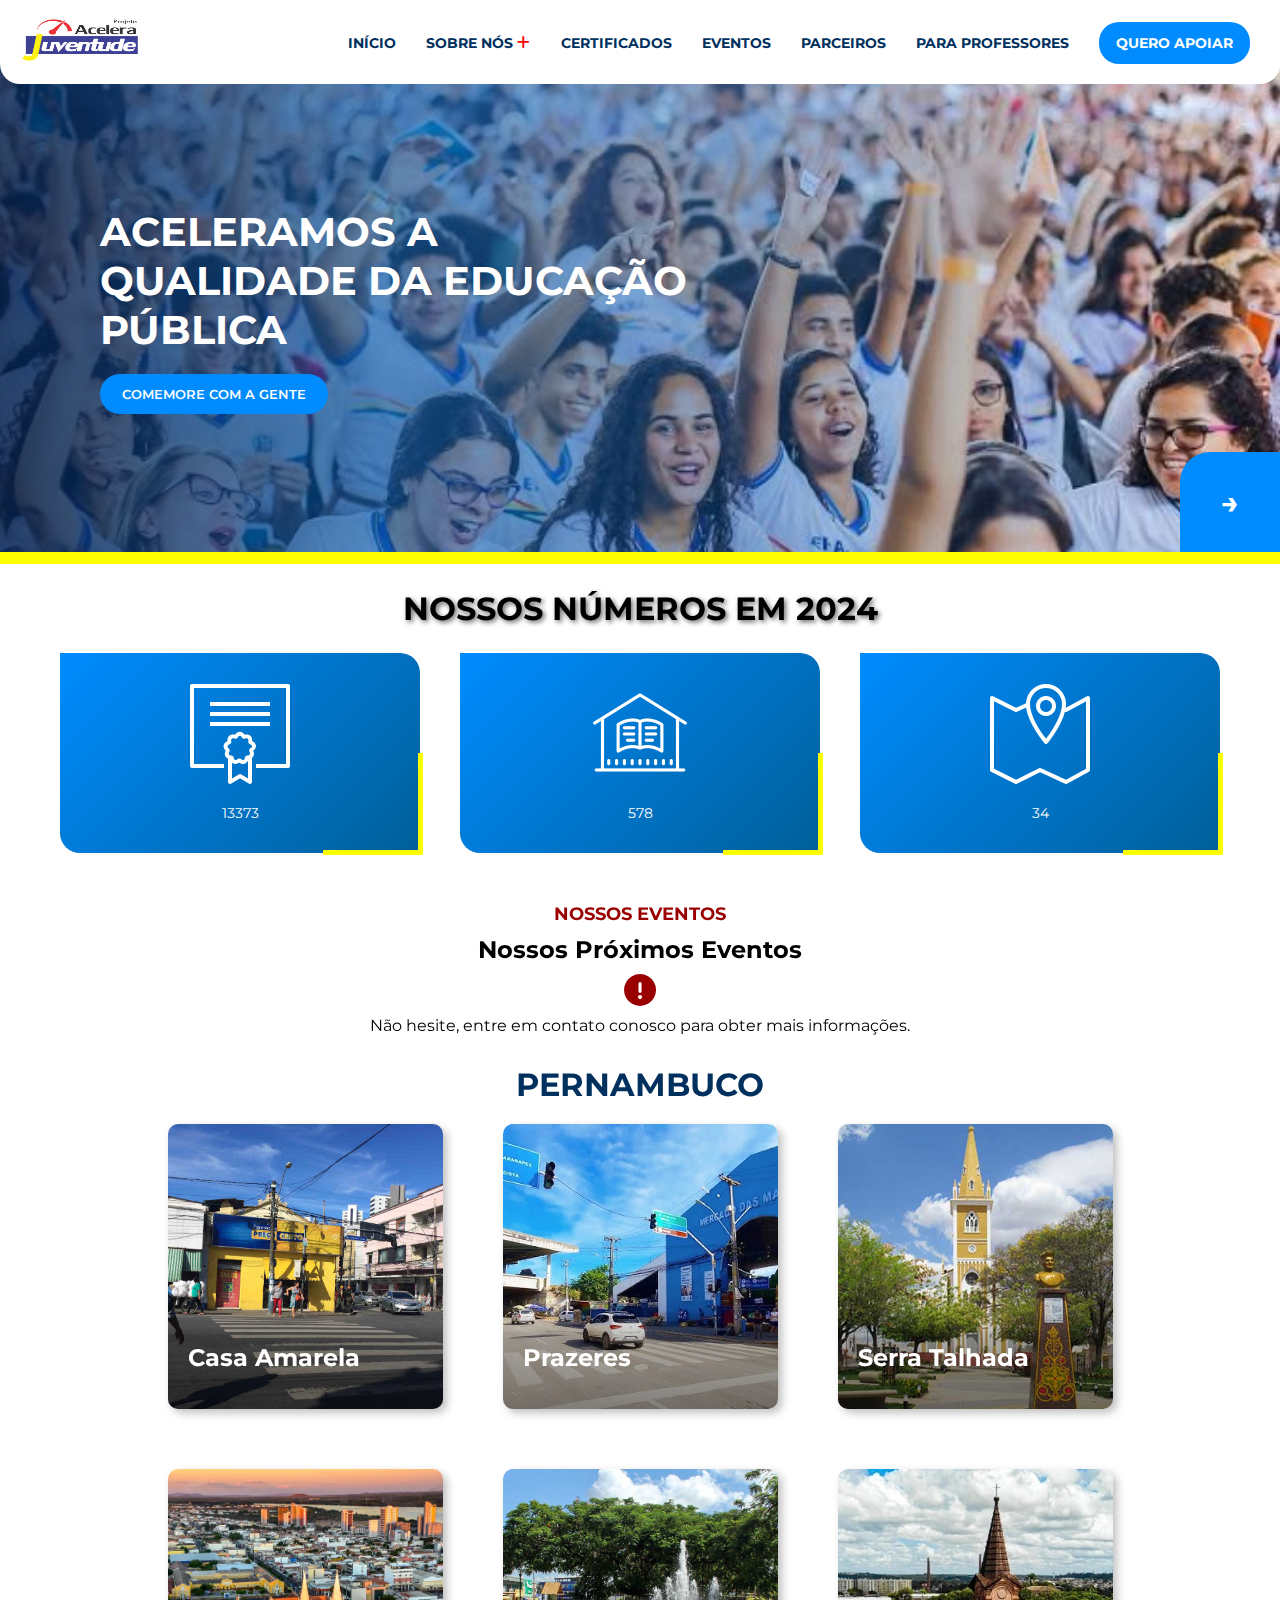
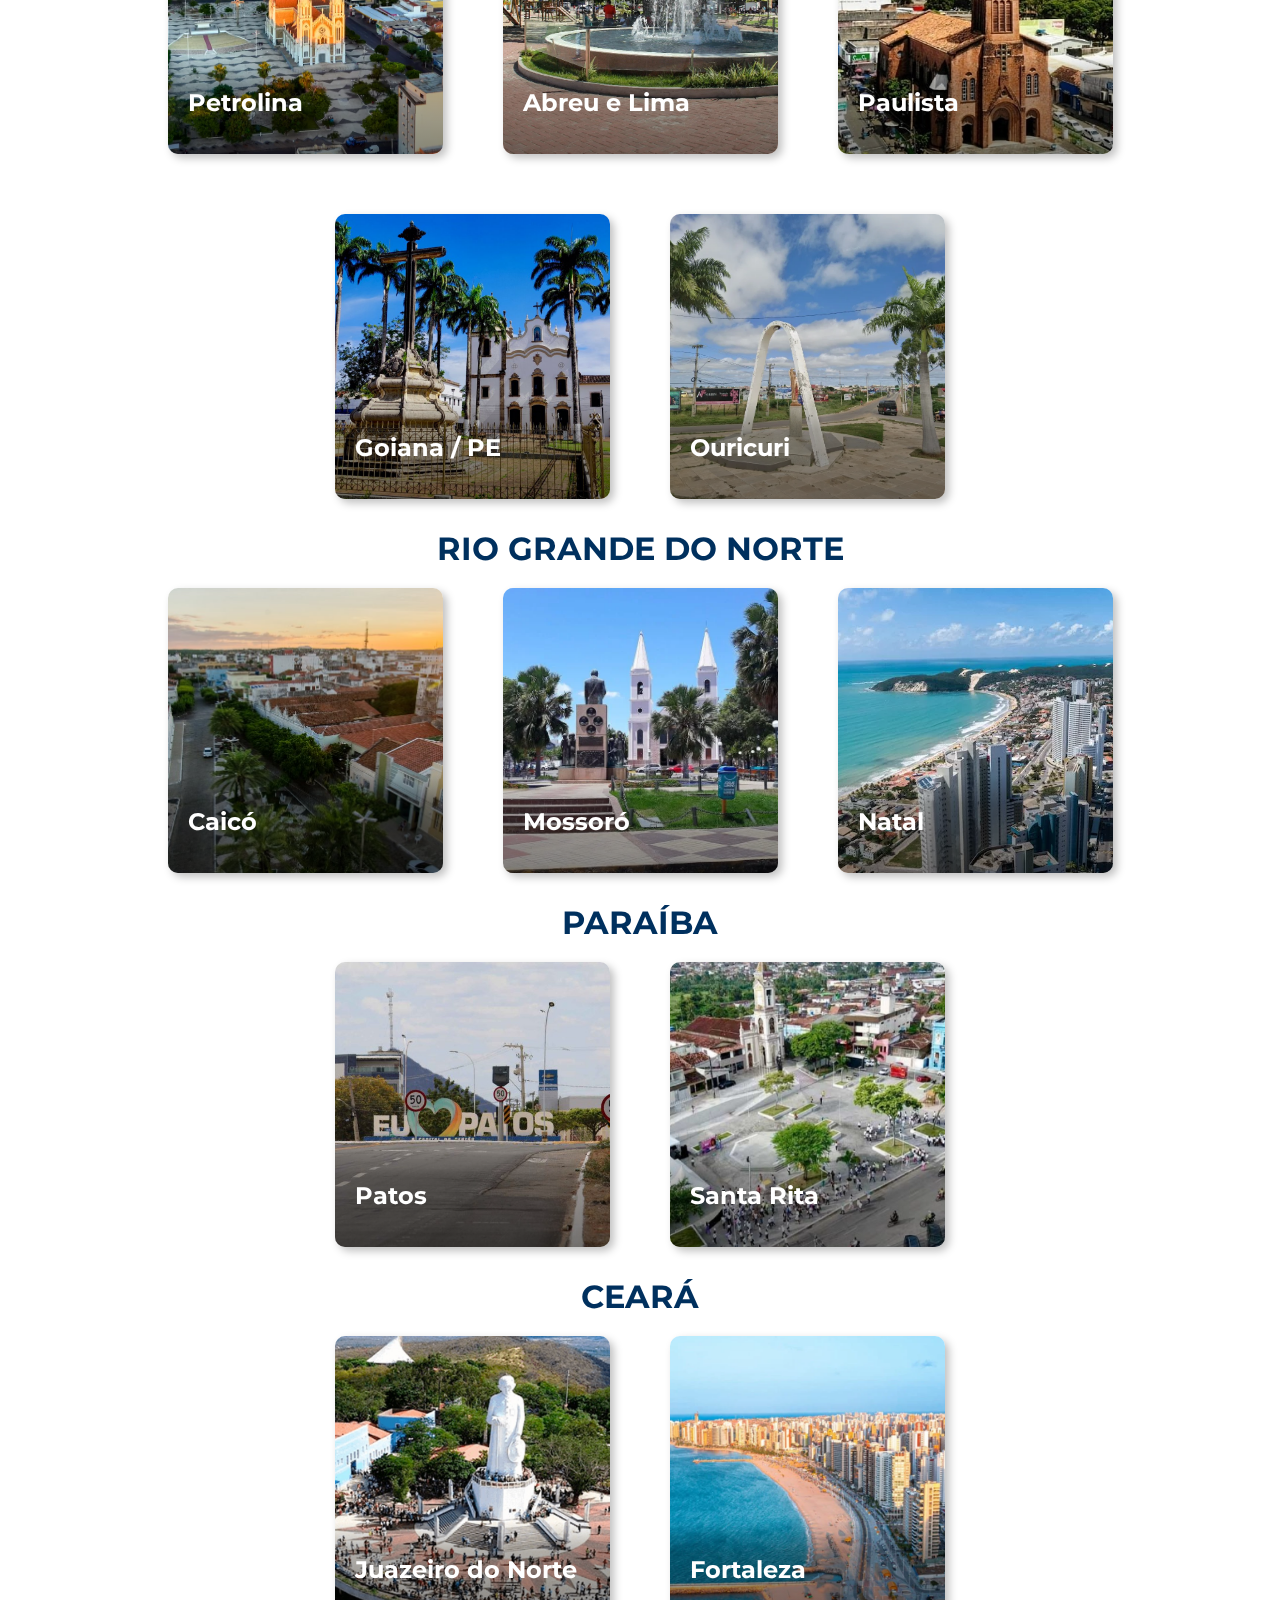
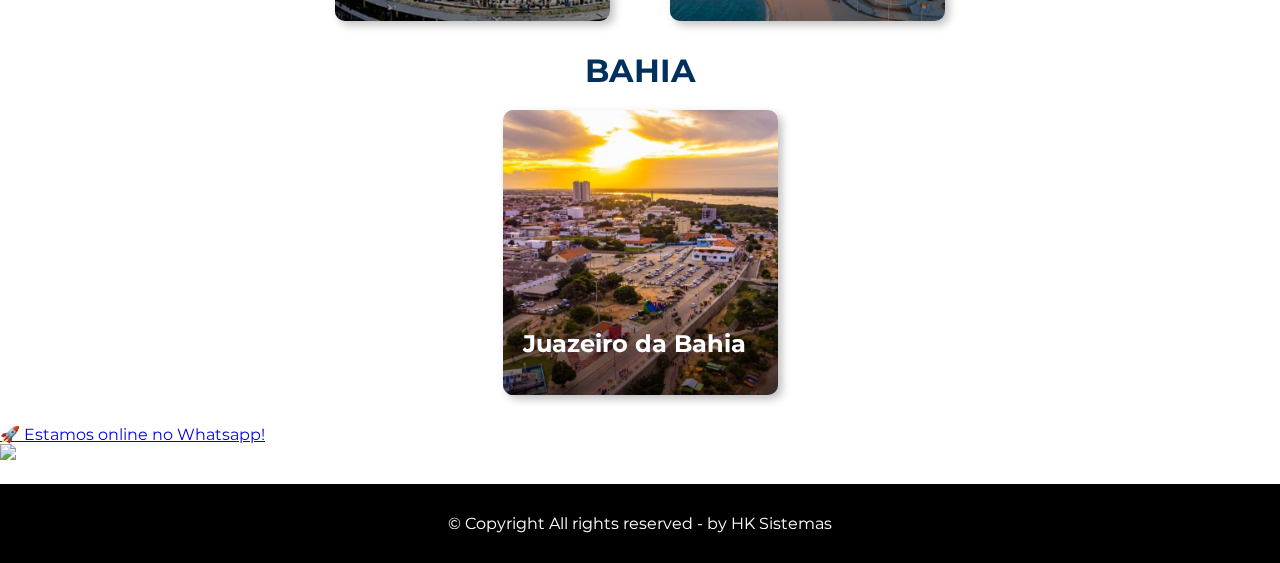
==== commit 59e0b624: "2.5" ====
--- a/index.html
+++ b/index.html
@@ -124,7 +124,7 @@
     left: 0;
     margin: 0;
     padding: 0;
-    background: #8bc6ec;
+    background: #ffffff;
     overflow: hidden;
     z-index: -1;
 }
@@ -134,275 +134,274 @@
     left: 45vw;
     width: 10px;
     height: 10px;
-    border: solid 1px #7db2d4;
+    border: solid 1px #e5e5e5;
     color: transparent;
     transform-origin: top left;
     transform: scale(0) rotate(0deg) translate(-50%, -50%);
-    animation: cube 10s ease-in forwards infinite;
+    animation: cube 7s ease-in forwards infinite;
 }
 undefined
 .plano li:nth-child(0) {
     animation-delay: 0s;
-    left: 24vw;
-    top: 61vh;
-    border-color: #98d9ff;
+    left: 91vw;
+    top: 52vh;
 }
 
 .plano li:nth-child(1) {
     animation-delay: 2s;
-    left: 50vw;
-    top: 76vh;
+    left: 56vw;
+    top: 70vh;
 }
 
 .plano li:nth-child(2) {
     animation-delay: 4s;
-    left: 40vw;
-    top: 97vh;
-    border-color: #98d9ff;
+    left: 65vw;
+    top: 81vh;
 }
 
 .plano li:nth-child(3) {
     animation-delay: 6s;
-    left: 68vw;
-    top: 36vh;
-    border-color: #98d9ff;
+    left: 36vw;
+    top: 1vh;
 }
 
 .plano li:nth-child(4) {
     animation-delay: 8s;
-    left: 8vw;
-    top: 43vh;
+    left: 42vw;
+    top: 24vh;
+    border-color: #ffffff;
 }
 
 .plano li:nth-child(5) {
     animation-delay: 10s;
-    left: 26vw;
-    top: 55vh;
+    left: 46vw;
+    top: 8vh;
 }
 
 .plano li:nth-child(6) {
     animation-delay: 12s;
-    left: 30vw;
-    top: 21vh;
-    border-color: #98d9ff;
+    left: 87vw;
+    top: 79vh;
 }
 
 .plano li:nth-child(7) {
     animation-delay: 14s;
-    left: 11vw;
-    top: 70vh;
-    border-color: #98d9ff;
+    left: 29vw;
+    top: 2vh;
 }
 
 .plano li:nth-child(8) {
     animation-delay: 16s;
-    left: 75vw;
-    top: 12vh;
+    left: 87vw;
+    top: 41vh;
+    border-color: #ffffff;
 }
 
 .plano li:nth-child(9) {
     animation-delay: 18s;
-    left: 29vw;
-    top: 81vh;
-    border-color: #98d9ff;
+    left: 96vw;
+    top: 84vh;
+    border-color: #ffffff;
 }
 
 .plano li:nth-child(10) {
     animation-delay: 20s;
-    left: 57vw;
-    top: 62vh;
-    border-color: #98d9ff;
+    left: 82vw;
+    top: 22vh;
+    border-color: #ffffff;
 }
 
 .plano li:nth-child(11) {
     animation-delay: 22s;
-    left: 2vw;
-    top: 31vh;
+    left: 10vw;
+    top: 37vh;
 }
 
 .plano li:nth-child(12) {
     animation-delay: 24s;
-    left: 71vw;
-    top: 45vh;
-    border-color: #98d9ff;
+    left: 24vw;
+    top: 72vh;
 }
 
 .plano li:nth-child(13) {
     animation-delay: 26s;
-    left: 17vw;
-    top: 67vh;
+    left: 20vw;
+    top: 98vh;
 }
 
 .plano li:nth-child(14) {
     animation-delay: 28s;
-    left: 38vw;
-    top: 34vh;
+    left: 16vw;
+    top: 68vh;
+    border-color: #ffffff;
 }
 
 .plano li:nth-child(15) {
     animation-delay: 30s;
-    left: 49vw;
-    top: 25vh;
-    border-color: #98d9ff;
+    left: 26vw;
+    top: 48vh;
 }
 
 .plano li:nth-child(16) {
     animation-delay: 32s;
-    left: 33vw;
-    top: 78vh;
-    border-color: #98d9ff;
+    left: 58vw;
+    top: 46vh;
 }
 
 .plano li:nth-child(17) {
     animation-delay: 34s;
-    left: 61vw;
-    top: 16vh;
-    border-color: #98d9ff;
+    left: 74vw;
+    top: 91vh;
+    border-color: #ffffff;
 }
 
 .plano li:nth-child(18) {
     animation-delay: 36s;
-    left: 66vw;
-    top: 66vh;
-    border-color: #98d9ff;
+    left: 79vw;
+    top: 31vh;
 }
 
 .plano li:nth-child(19) {
     animation-delay: 38s;
-    left: 82vw;
-    top: 38vh;
+    left: 49vw;
+    top: 42vh;
+    border-color: #ffffff;
 }
 
 .plano li:nth-child(20) {
     animation-delay: 40s;
-    left: 7vw;
-    top: 0vh;
+    left: 9vw;
+    top: 5vh;
+    border-color: #ffffff;
 }
 
 .plano li:nth-child(21) {
     animation-delay: 42s;
-    left: 53vw;
-    top: 91vh;
+    left: 51vw;
+    top: 19vh;
+    border-color: #ffffff;
 }
 
 .plano li:nth-child(22) {
     animation-delay: 44s;
-    left: 45vw;
-    top: 23vh;
-    border-color: #98d9ff;
+    left: 94vw;
+    top: 56vh;
 }
 
 .plano li:nth-child(23) {
     animation-delay: 46s;
-    left: 79vw;
-    top: 88vh;
+    left: 61vw;
+    top: 14vh;
 }
 
 .plano li:nth-child(24) {
     animation-delay: 48s;
-    left: 94vw;
-    top: 3vh;
-    border-color: #98d9ff;
+    left: 70vw;
+    top: 92vh;
+    border-color: #ffffff;
 }
 
 .plano li:nth-child(25) {
     animation-delay: 50s;
-    left: 84vw;
-    top: 29vh;
-    border-color: #98d9ff;
+    left: 64vw;
+    top: 75vh;
+    border-color: #ffffff;
 }
 
 .plano li:nth-child(26) {
     animation-delay: 52s;
-    left: 21vw;
-    top: 85vh;
+    left: 44vw;
+    top: 88vh;
+    border-color: #ffffff;
 }
 
 .plano li:nth-child(27) {
     animation-delay: 54s;
-    left: 74vw;
-    top: 74vh;
-    border-color: #98d9ff;
+    left: 3vw;
+    top: 11vh;
 }
 
 .plano li:nth-child(28) {
     animation-delay: 56s;
-    left: 15vw;
-    top: 5vh;
-    border-color: #98d9ff;
+    left: 68vw;
+    top: 33vh;
+    border-color: #ffffff;
 }
 
 .plano li:nth-child(29) {
     animation-delay: 58s;
-    left: 63vw;
-    top: 84vh;
-    border-color: #98d9ff;
+    left: 37vw;
+    top: 65vh;
 }
 
 .plano li:nth-child(30) {
     animation-delay: 60s;
-    left: 36vw;
-    top: 96vh;
+    left: 77vw;
+    top: 85vh;
+    border-color: #ffffff;
 }
 
 .plano li:nth-child(31) {
     animation-delay: 62s;
-    left: 98vw;
-    top: 8vh;
+    left: 13vw;
+    top: 25vh;
+    border-color: #ffffff;
 }
 
 .plano li:nth-child(32) {
     animation-delay: 64s;
-    left: 1vw;
-    top: 94vh;
-    border-color: #98d9ff;
+    left: 2vw;
+    top: 38vh;
+    border-color: #ffffff;
 }
 
 .plano li:nth-child(33) {
     animation-delay: 66s;
-    left: 95vw;
-    top: 13vh;
-    border-color: #98d9ff;
+    left: 32vw;
+    top: 29vh;
 }
 
 .plano li:nth-child(34) {
     animation-delay: 68s;
-    left: 86vw;
-    top: 42vh;
-    border-color: #98d9ff;
+    left: 53vw;
+    top: 17vh;
+    border-color: #ffffff;
 }
 
 .plano li:nth-child(35) {
     animation-delay: 70s;
-    left: 44vw;
-    top: 18vh;
+    left: 98vw;
+    top: 50vh;
 }
 
 .plano li:nth-child(36) {
     animation-delay: 72s;
-    left: 91vw;
-    top: 51vh;
-    border-color: #98d9ff;
+    left: 5vw;
+    top: 63vh;
+    border-color: #ffffff;
 }
 
 .plano li:nth-child(37) {
     animation-delay: 74s;
-    left: 14vw;
-    top: 47vh;
+    left: 30vw;
+    top: 96vh;
+    border-color: #ffffff;
 }
 
 .plano li:nth-child(38) {
     animation-delay: 76s;
-    left: 57vw;
-    top: 59vh;
+    left: 18vw;
+    top: 57vh;
+    border-color: #ffffff;
 }
 
 .plano li:nth-child(39) {
     animation-delay: 78s;
-    left: 87vw;
-    top: 53vh;
-    border-color: #98d9ff;
-}
+    left: 81vw;
+    top: 60vh;
+    border-color: #ffffff;
+}
+
 
   </style>
 </head>
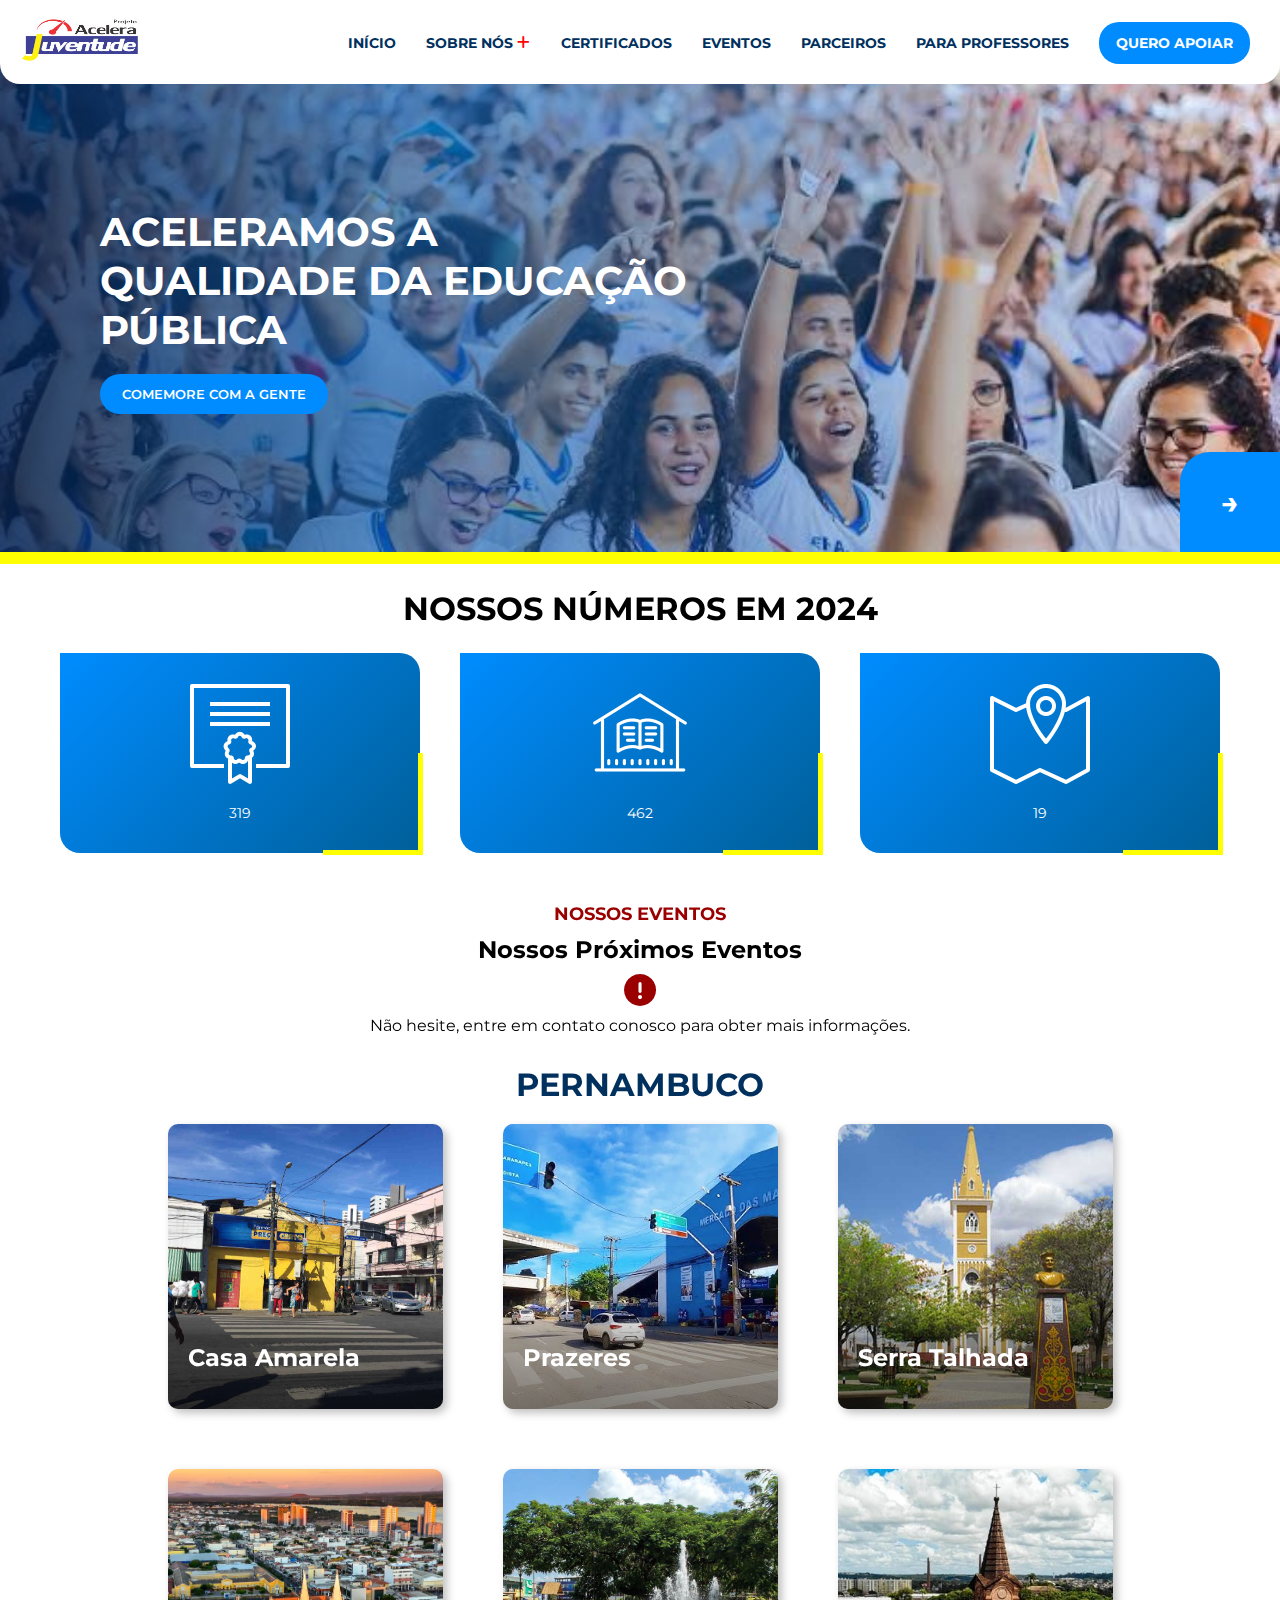
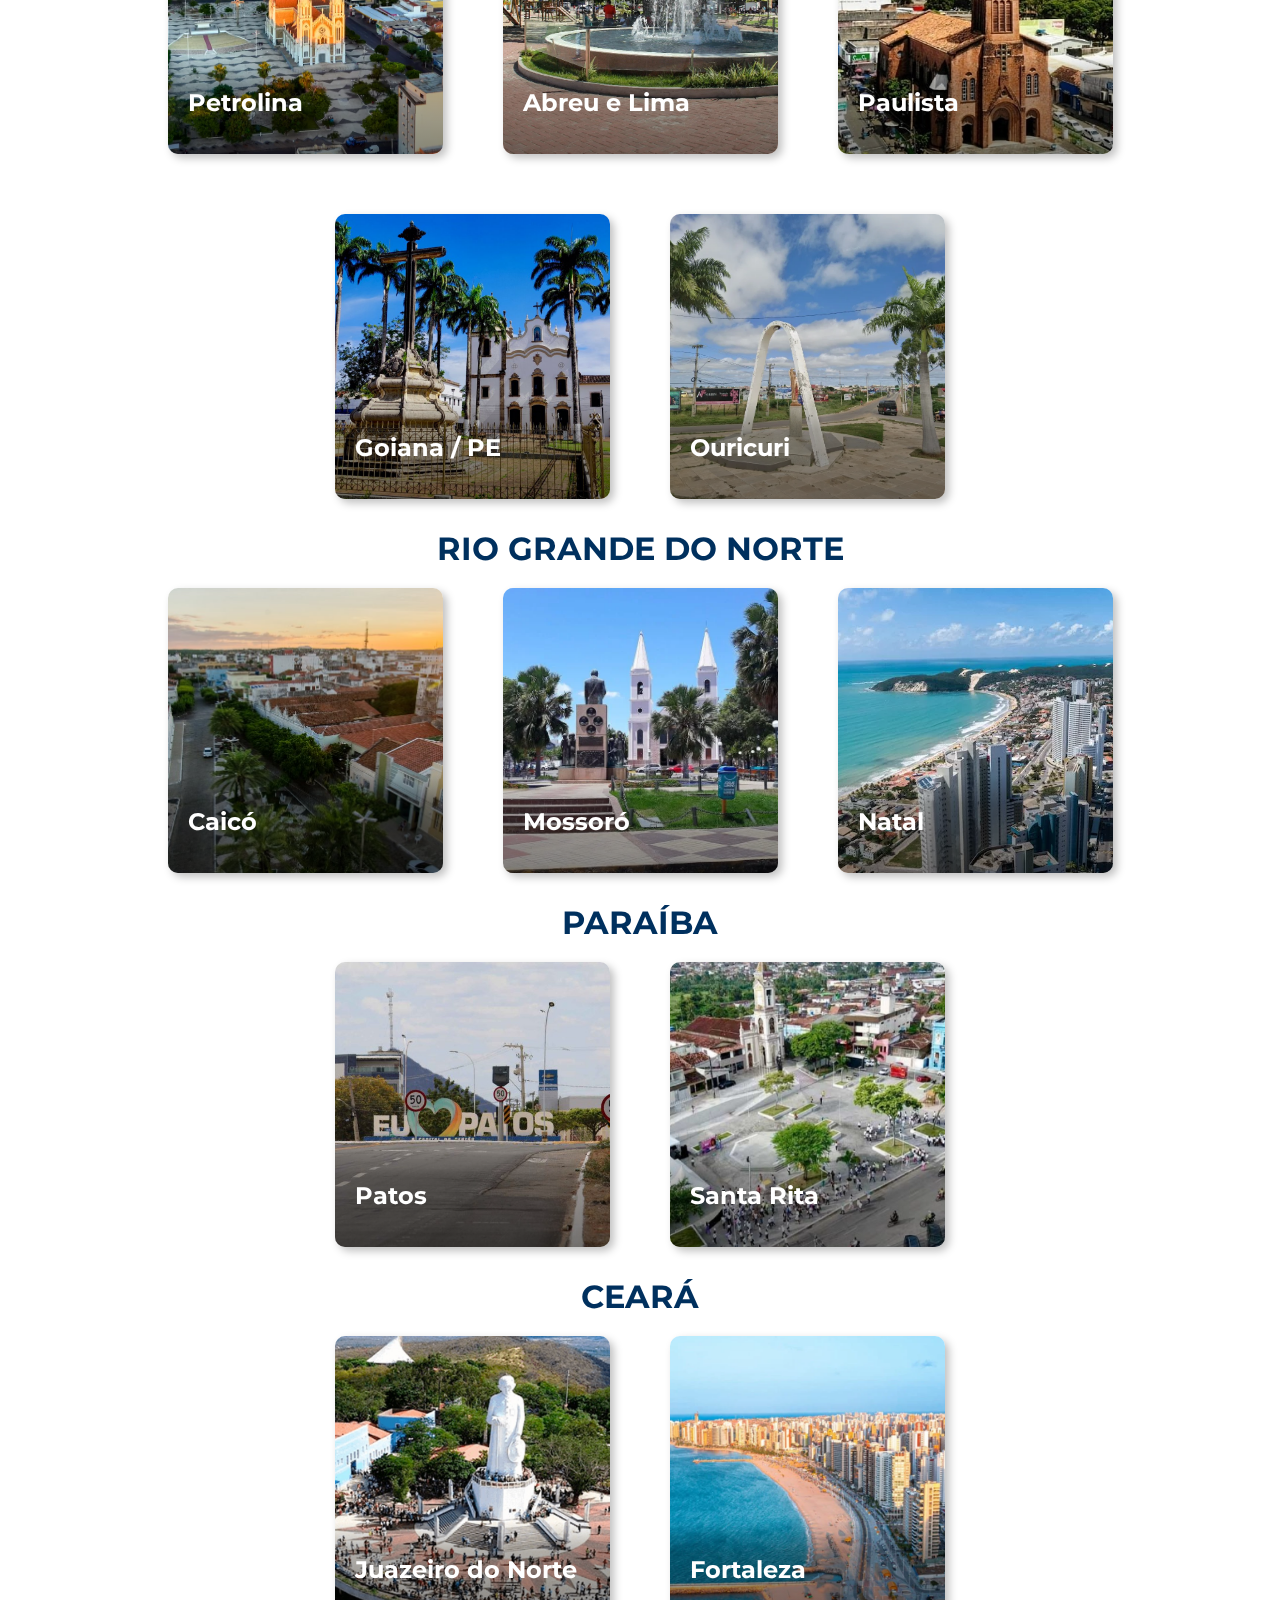
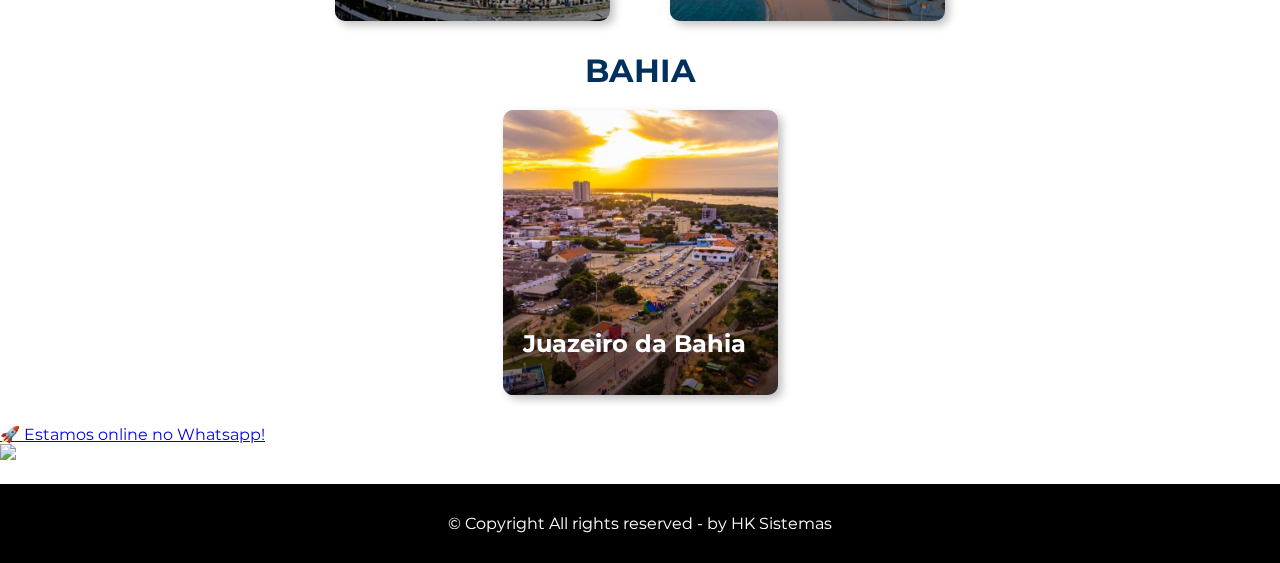
==== commit f546517f: "2.6" ====
--- a/index.html
+++ b/index.html
@@ -30,7 +30,6 @@
 
   .subtitle-course {
       margin: 25px 0px;
-      text-shadow: 2px 2px 5px rgba(0, 0, 0, 0.6);
   }
   
   .subtitle {
@@ -48,18 +47,16 @@
   }
   
   #resultados {
-      display: flex
-  ;
+      display: flex;
       justify-content: center;
       flex-wrap: wrap;
       padding: 20px 60px;
       gap: 40px;
   }
   
-        .cardResult {
-          border-radius: 0px 20px 0px 20px;
-      display: flex
-  ;
+  .cardResult {
+      border-radius: 0px 20px 0px 20px;
+      display: flex;
       flex-direction: column;
       justify-content: center;
       align-items: center;
--- a/styles/events.css
+++ b/styles/events.css
@@ -49,7 +49,6 @@
     text-align: center;
     font-family: "Montserrat", sans-serif;
     margin-bottom: 10px;
-    text-shadow: 2px 2px 0px #fff;
   }
   
   .card {
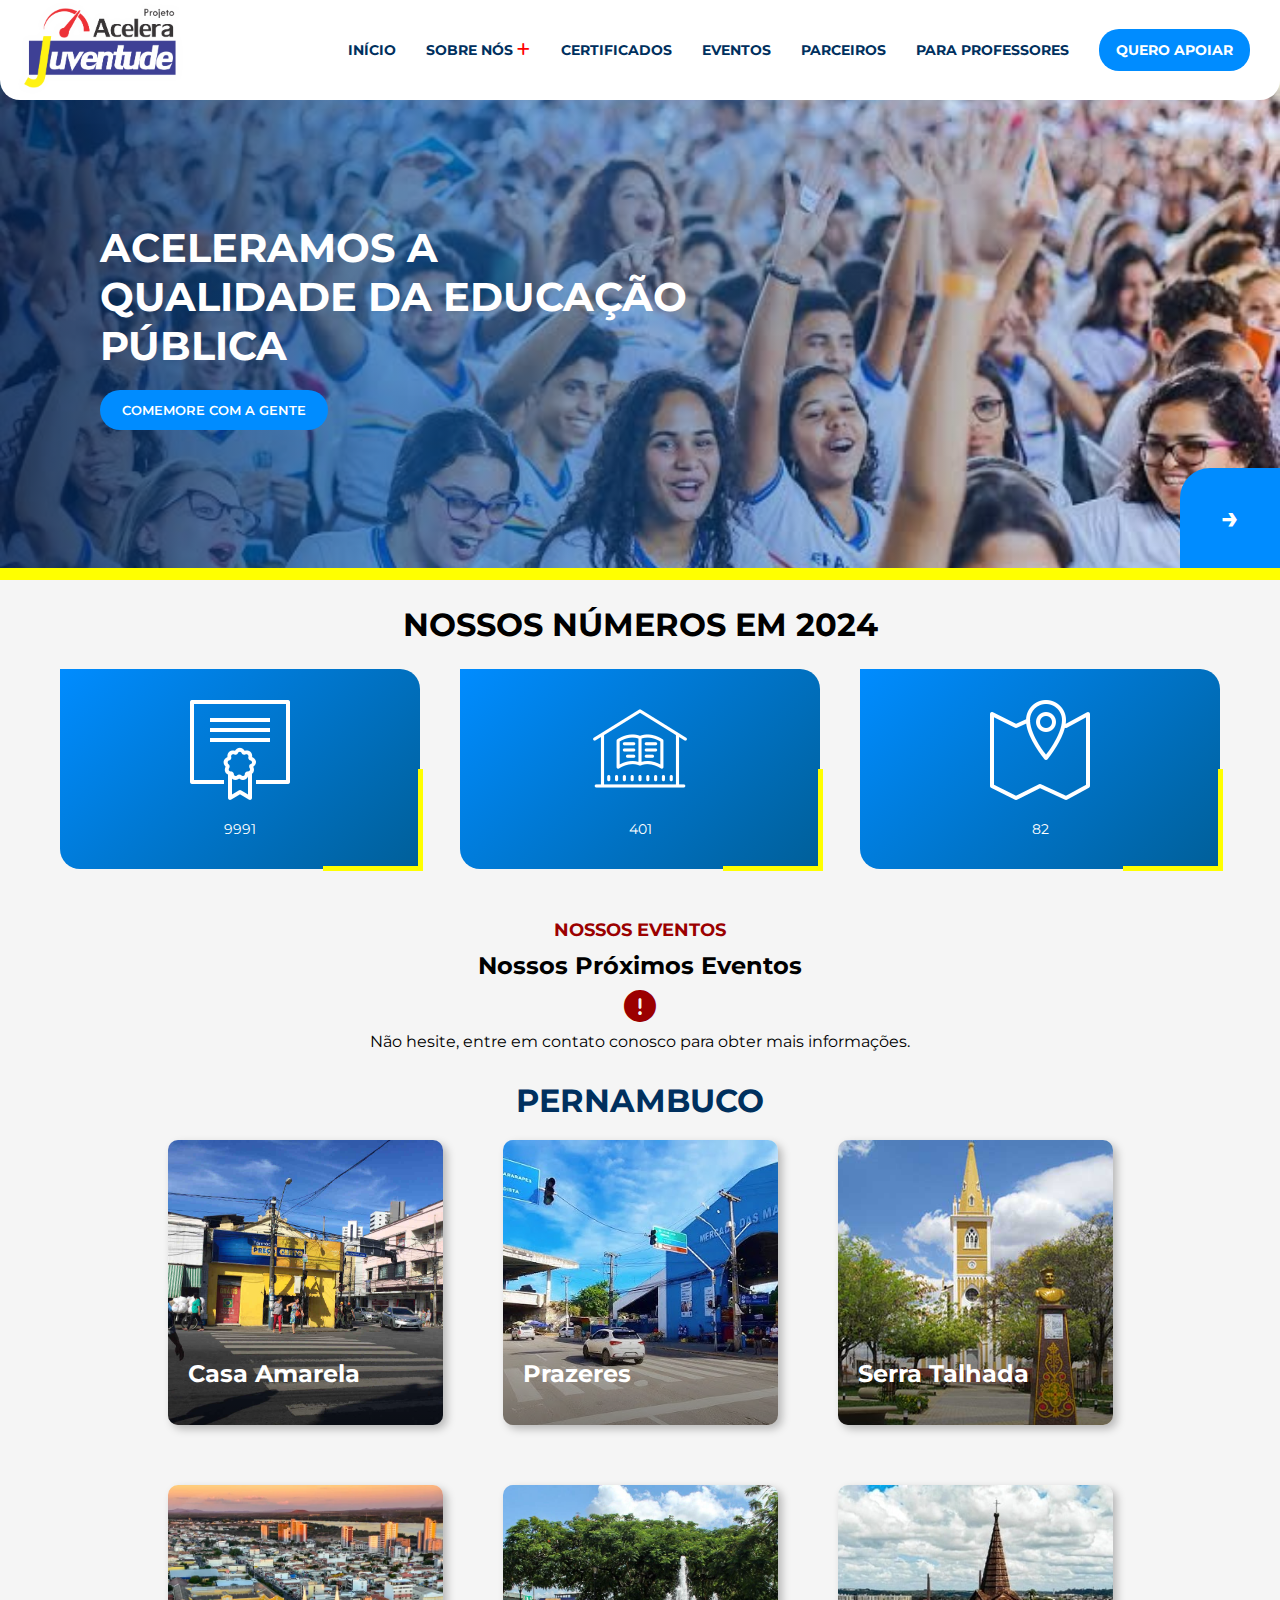
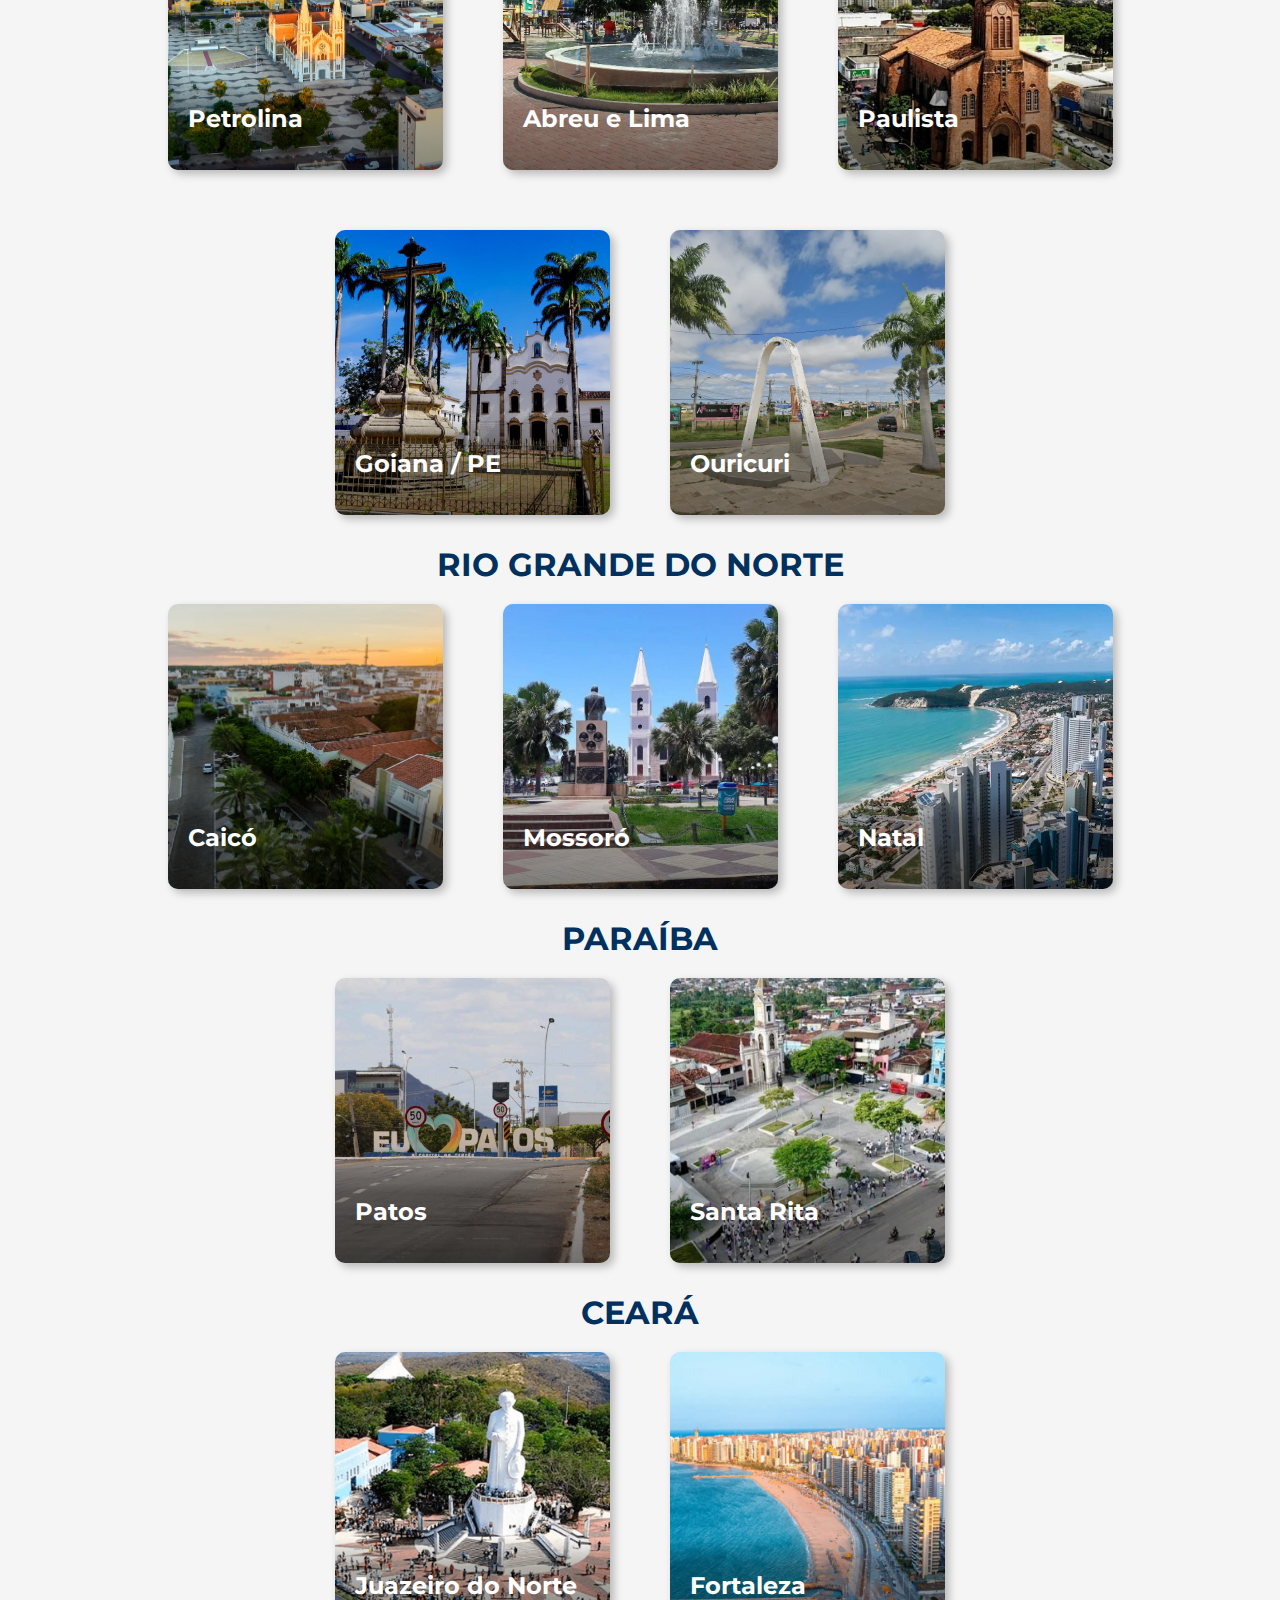
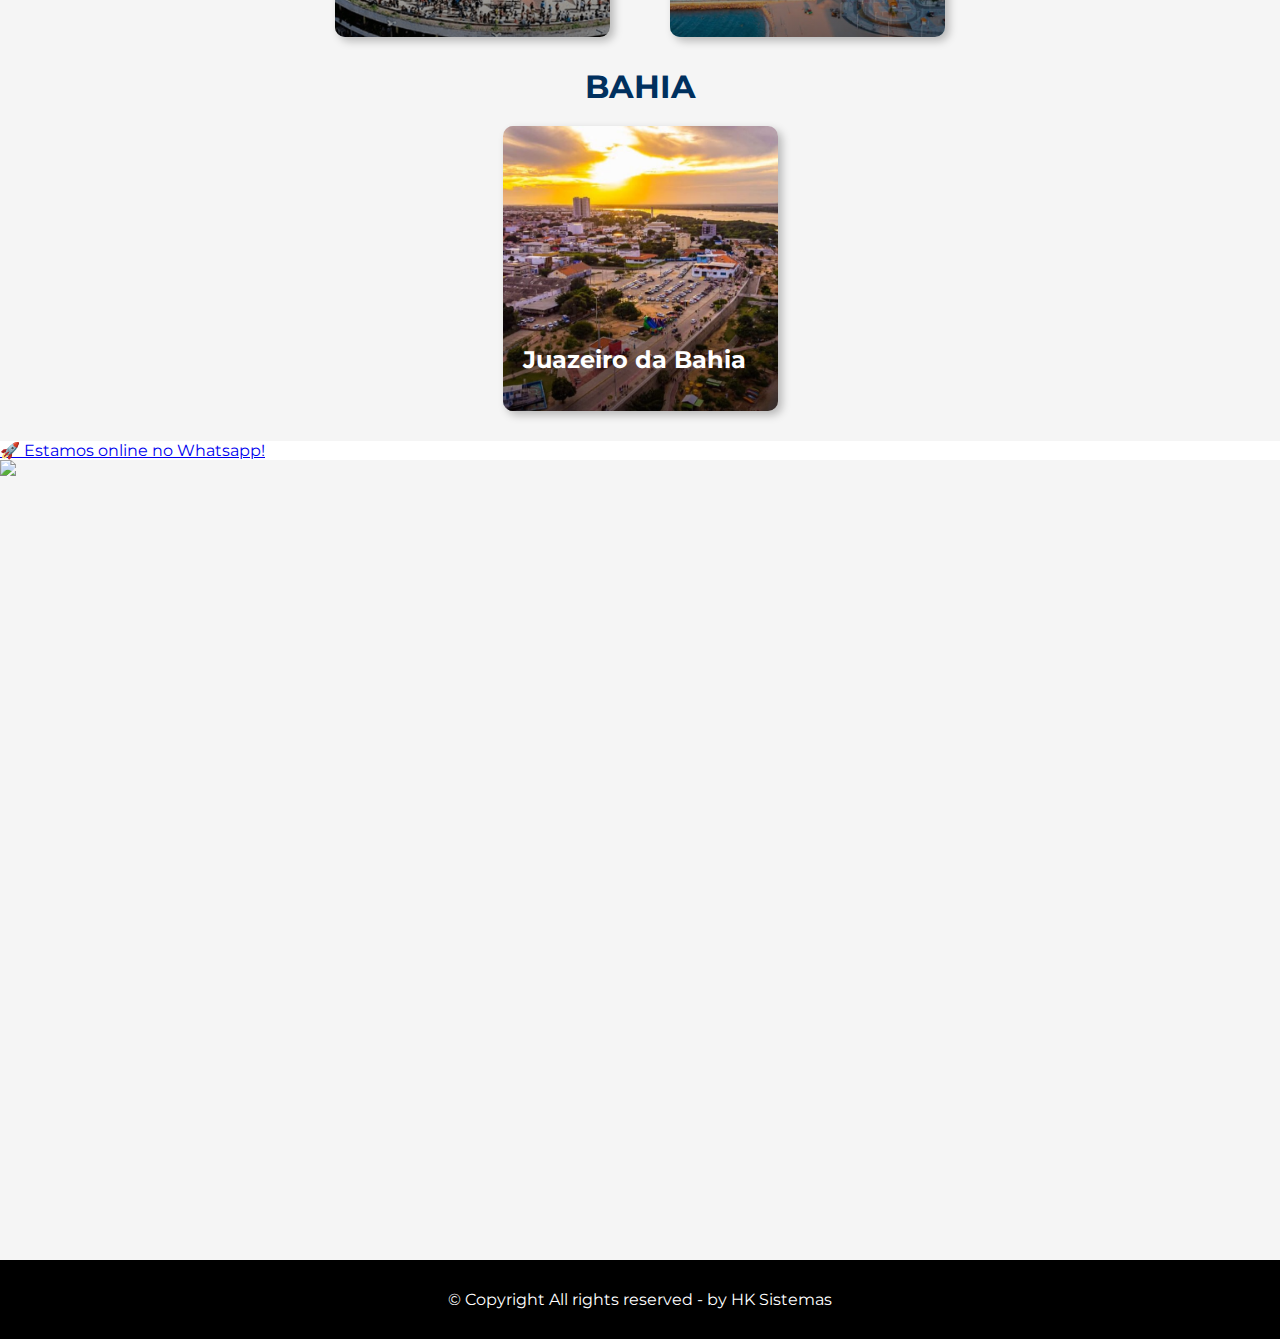
==== commit 6545d395: "2.8" ====
--- a/index.html
+++ b/index.html
@@ -4,6 +4,7 @@
     <meta charset="UTF-8">
     <meta name="viewport" content="width=device-width, initial-scale=1.0">
     <title>Projeto Acelera Juventude</title>
+    <link rel="shortcut icon" href="images/favicon.png" type="image/x-icon">
     <link rel="stylesheet" href="styles/dropdown.css">
     <link rel="stylesheet" href="styles/footer.css">
     <link rel="stylesheet" href="styles/style.css">
@@ -101,306 +102,6 @@
   }
       </style>
 
-  <style>
-@keyframes cube {
-    from {
-        transform: scale(0) rotate(0deg) translate(-50%, -50%);
-        opacity: 1;
-    }
-    to {
-        transform: scale(20) rotate(960deg) translate(-50%, -50%);
-        opacity: 0;
-    }
-}
-
-.plano {
-    position: fixed;
-    width: 100vw;
-    height: 100vh;
-    top: 0;
-    left: 0;
-    margin: 0;
-    padding: 0;
-    background: #ffffff;
-    overflow: hidden;
-    z-index: -1;
-}
-.plano li {
-    position: absolute;
-    top: 80vh;
-    left: 45vw;
-    width: 10px;
-    height: 10px;
-    border: solid 1px #e5e5e5;
-    color: transparent;
-    transform-origin: top left;
-    transform: scale(0) rotate(0deg) translate(-50%, -50%);
-    animation: cube 7s ease-in forwards infinite;
-}
-undefined
-.plano li:nth-child(0) {
-    animation-delay: 0s;
-    left: 91vw;
-    top: 52vh;
-}
-
-.plano li:nth-child(1) {
-    animation-delay: 2s;
-    left: 56vw;
-    top: 70vh;
-}
-
-.plano li:nth-child(2) {
-    animation-delay: 4s;
-    left: 65vw;
-    top: 81vh;
-}
-
-.plano li:nth-child(3) {
-    animation-delay: 6s;
-    left: 36vw;
-    top: 1vh;
-}
-
-.plano li:nth-child(4) {
-    animation-delay: 8s;
-    left: 42vw;
-    top: 24vh;
-    border-color: #ffffff;
-}
-
-.plano li:nth-child(5) {
-    animation-delay: 10s;
-    left: 46vw;
-    top: 8vh;
-}
-
-.plano li:nth-child(6) {
-    animation-delay: 12s;
-    left: 87vw;
-    top: 79vh;
-}
-
-.plano li:nth-child(7) {
-    animation-delay: 14s;
-    left: 29vw;
-    top: 2vh;
-}
-
-.plano li:nth-child(8) {
-    animation-delay: 16s;
-    left: 87vw;
-    top: 41vh;
-    border-color: #ffffff;
-}
-
-.plano li:nth-child(9) {
-    animation-delay: 18s;
-    left: 96vw;
-    top: 84vh;
-    border-color: #ffffff;
-}
-
-.plano li:nth-child(10) {
-    animation-delay: 20s;
-    left: 82vw;
-    top: 22vh;
-    border-color: #ffffff;
-}
-
-.plano li:nth-child(11) {
-    animation-delay: 22s;
-    left: 10vw;
-    top: 37vh;
-}
-
-.plano li:nth-child(12) {
-    animation-delay: 24s;
-    left: 24vw;
-    top: 72vh;
-}
-
-.plano li:nth-child(13) {
-    animation-delay: 26s;
-    left: 20vw;
-    top: 98vh;
-}
-
-.plano li:nth-child(14) {
-    animation-delay: 28s;
-    left: 16vw;
-    top: 68vh;
-    border-color: #ffffff;
-}
-
-.plano li:nth-child(15) {
-    animation-delay: 30s;
-    left: 26vw;
-    top: 48vh;
-}
-
-.plano li:nth-child(16) {
-    animation-delay: 32s;
-    left: 58vw;
-    top: 46vh;
-}
-
-.plano li:nth-child(17) {
-    animation-delay: 34s;
-    left: 74vw;
-    top: 91vh;
-    border-color: #ffffff;
-}
-
-.plano li:nth-child(18) {
-    animation-delay: 36s;
-    left: 79vw;
-    top: 31vh;
-}
-
-.plano li:nth-child(19) {
-    animation-delay: 38s;
-    left: 49vw;
-    top: 42vh;
-    border-color: #ffffff;
-}
-
-.plano li:nth-child(20) {
-    animation-delay: 40s;
-    left: 9vw;
-    top: 5vh;
-    border-color: #ffffff;
-}
-
-.plano li:nth-child(21) {
-    animation-delay: 42s;
-    left: 51vw;
-    top: 19vh;
-    border-color: #ffffff;
-}
-
-.plano li:nth-child(22) {
-    animation-delay: 44s;
-    left: 94vw;
-    top: 56vh;
-}
-
-.plano li:nth-child(23) {
-    animation-delay: 46s;
-    left: 61vw;
-    top: 14vh;
-}
-
-.plano li:nth-child(24) {
-    animation-delay: 48s;
-    left: 70vw;
-    top: 92vh;
-    border-color: #ffffff;
-}
-
-.plano li:nth-child(25) {
-    animation-delay: 50s;
-    left: 64vw;
-    top: 75vh;
-    border-color: #ffffff;
-}
-
-.plano li:nth-child(26) {
-    animation-delay: 52s;
-    left: 44vw;
-    top: 88vh;
-    border-color: #ffffff;
-}
-
-.plano li:nth-child(27) {
-    animation-delay: 54s;
-    left: 3vw;
-    top: 11vh;
-}
-
-.plano li:nth-child(28) {
-    animation-delay: 56s;
-    left: 68vw;
-    top: 33vh;
-    border-color: #ffffff;
-}
-
-.plano li:nth-child(29) {
-    animation-delay: 58s;
-    left: 37vw;
-    top: 65vh;
-}
-
-.plano li:nth-child(30) {
-    animation-delay: 60s;
-    left: 77vw;
-    top: 85vh;
-    border-color: #ffffff;
-}
-
-.plano li:nth-child(31) {
-    animation-delay: 62s;
-    left: 13vw;
-    top: 25vh;
-    border-color: #ffffff;
-}
-
-.plano li:nth-child(32) {
-    animation-delay: 64s;
-    left: 2vw;
-    top: 38vh;
-    border-color: #ffffff;
-}
-
-.plano li:nth-child(33) {
-    animation-delay: 66s;
-    left: 32vw;
-    top: 29vh;
-}
-
-.plano li:nth-child(34) {
-    animation-delay: 68s;
-    left: 53vw;
-    top: 17vh;
-    border-color: #ffffff;
-}
-
-.plano li:nth-child(35) {
-    animation-delay: 70s;
-    left: 98vw;
-    top: 50vh;
-}
-
-.plano li:nth-child(36) {
-    animation-delay: 72s;
-    left: 5vw;
-    top: 63vh;
-    border-color: #ffffff;
-}
-
-.plano li:nth-child(37) {
-    animation-delay: 74s;
-    left: 30vw;
-    top: 96vh;
-    border-color: #ffffff;
-}
-
-.plano li:nth-child(38) {
-    animation-delay: 76s;
-    left: 18vw;
-    top: 57vh;
-    border-color: #ffffff;
-}
-
-.plano li:nth-child(39) {
-    animation-delay: 78s;
-    left: 81vw;
-    top: 60vh;
-    border-color: #ffffff;
-}
-
-
-  </style>
 </head>
 <body>
     <header>
--- a/styles/style.css
+++ b/styles/style.css
@@ -8,30 +8,27 @@
     font-family: "Montserrat", sans-serif;
 }
 
-/* body { 
-    width: 100%;
-    height: 100%;
-    background: rgb(2,0,36);
-background: rgb(65.9%, 80%, 94.1%);
-} */
-  
-
 h1, h2, p, a, button, em, strong {
     font-family: "Montserrat", sans-serif;
 }
+
+body {
+    background-color: #F5F5F5;
+}
+
 header {
     display: flex;
     justify-content: space-between;
     align-items: center;
     background-color: #fff;
-    padding: 15px;
+    padding: 0 15px;
     border-bottom-left-radius: 20px;
     border-bottom-right-radius: 20px;
     z-index: 999;
     position: relative;
 }
 .logo img {
-    height: 50px;
+    width: 170px;
 }
 nav ul {
     list-style: none;
--- a/styles/max480px.css
+++ b/styles/max480px.css
@@ -14,6 +14,10 @@
     .subtitle {
       font-size: 1.5rem !important;
   }
+
+  .logo img {
+    width: 130px;
+}
 
   #resultados {
     padding: 20px 0px !important;
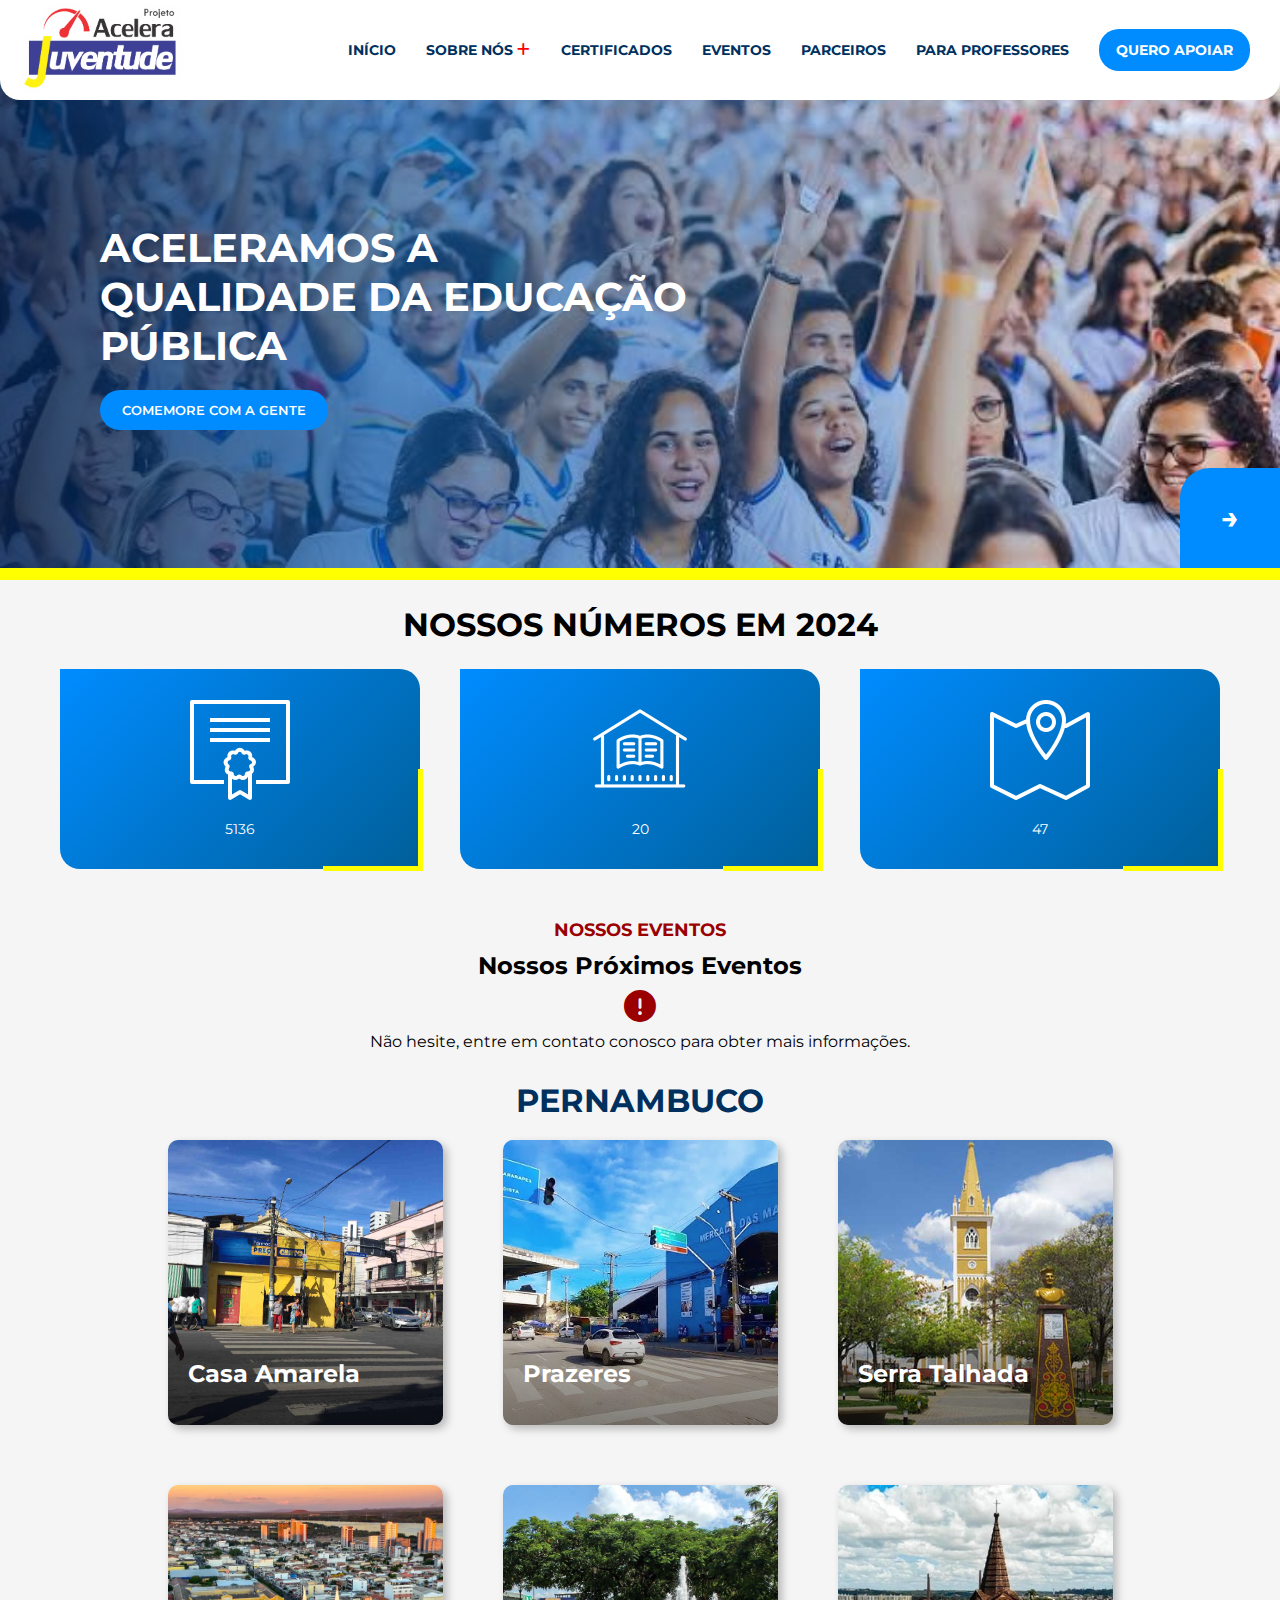
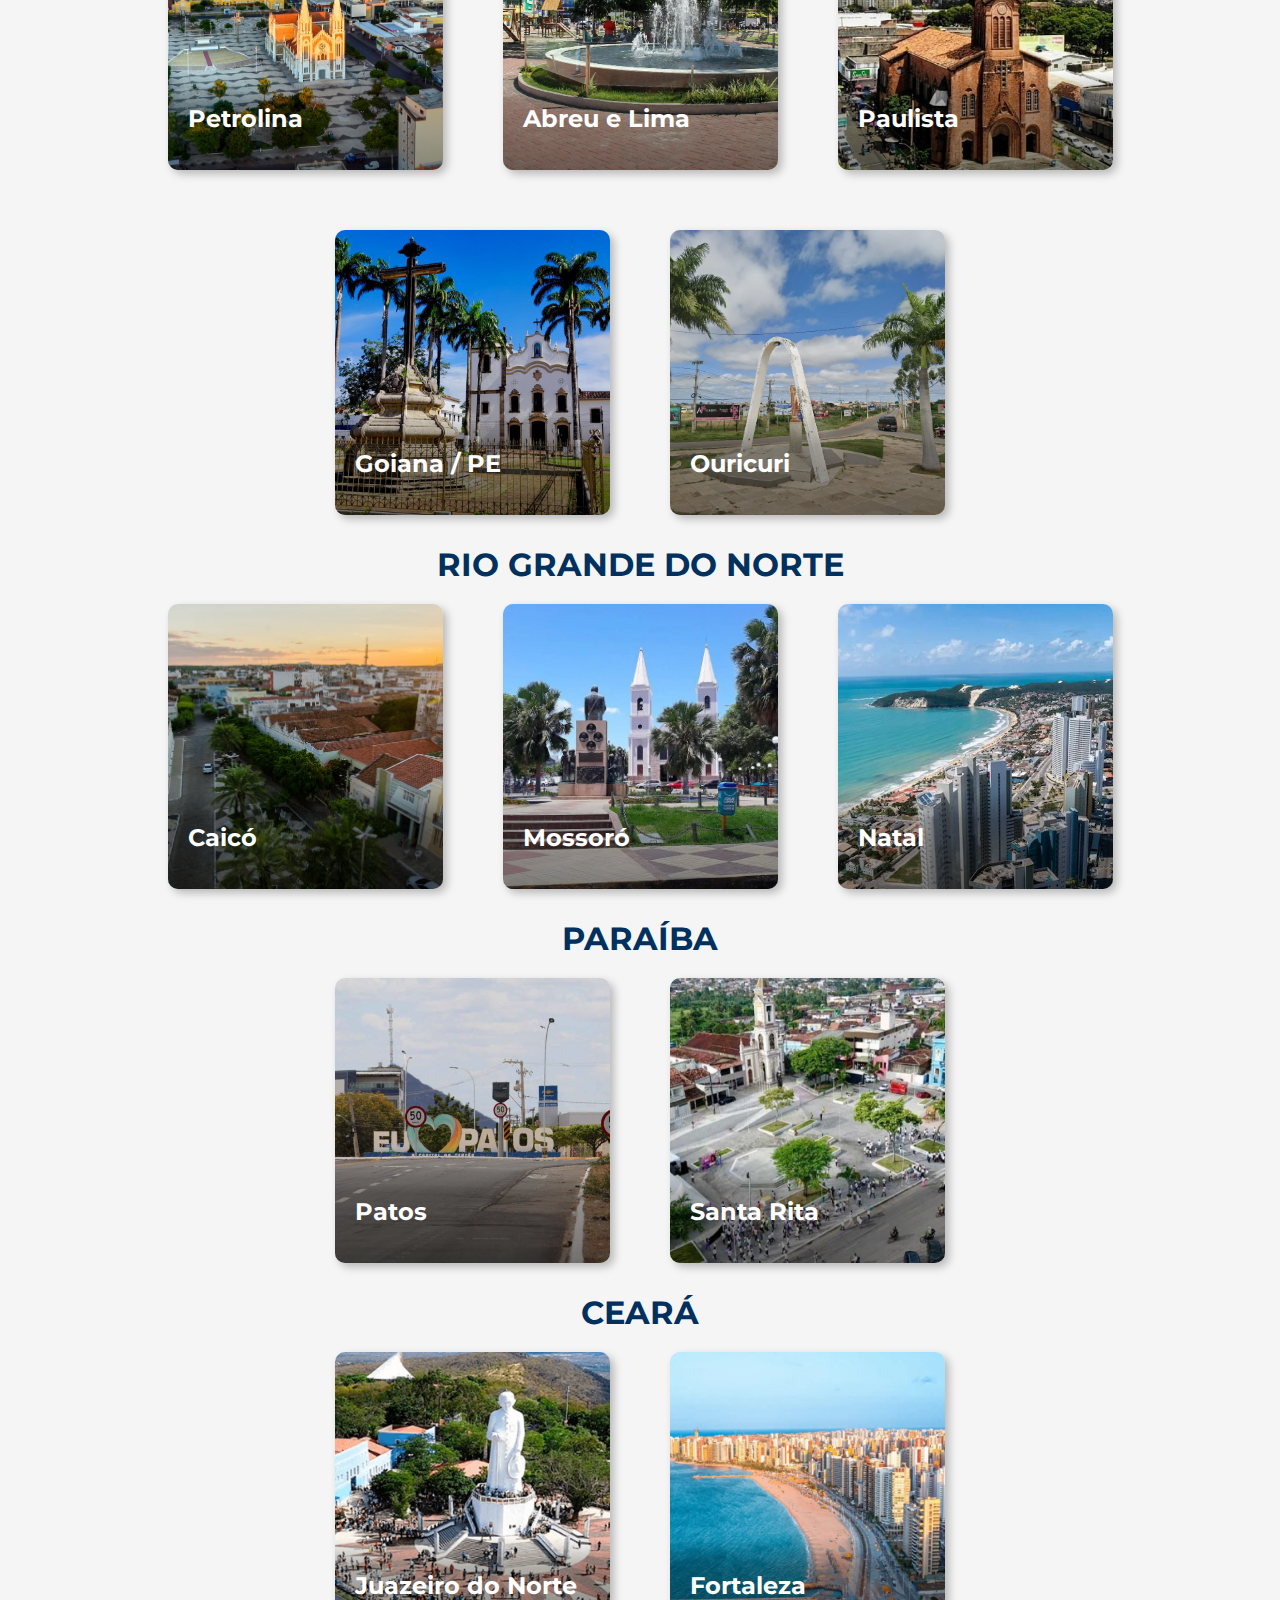
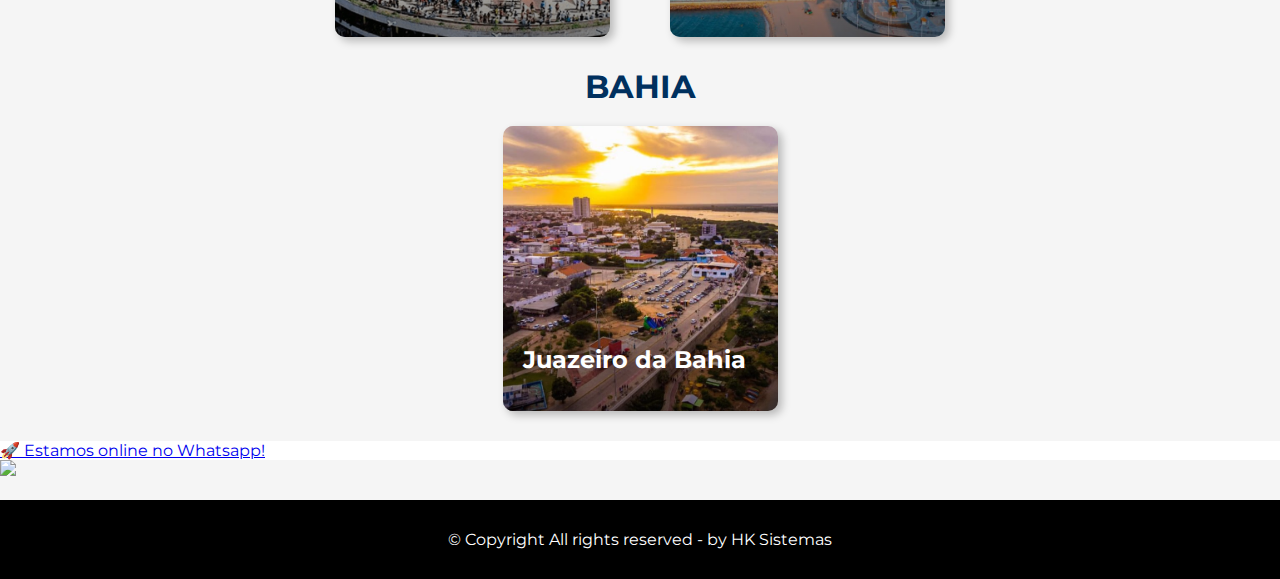
==== commit e2c39ab1: "2.9" ====
--- a/index.html
+++ b/index.html
@@ -4,7 +4,7 @@
     <meta charset="UTF-8">
     <meta name="viewport" content="width=device-width, initial-scale=1.0">
     <title>Projeto Acelera Juventude</title>
-    <link rel="shortcut icon" href="images/favicon.png" type="image/x-icon">
+    <link rel="shortcut icon" href="images/logo.png" type="image/x-icon">
     <link rel="stylesheet" href="styles/dropdown.css">
     <link rel="stylesheet" href="styles/footer.css">
     <link rel="stylesheet" href="styles/style.css">
@@ -549,49 +549,6 @@
   <div class="rwb-tooltip">🚀 Estamos online no Whatsapp!</div>
   <img src="https://cdn.positus.global/production/resources/robbu/whatsapp-button/whatsapp-icon.svg">
 </a>
-
-<ul class="plano">
-  <li></li>
-  <li></li>
-  <li></li>
-  <li></li>
-  <li></li>
-  <li></li>
-  <li></li>
-  <li></li>
-  <li></li>
-  <li></li>
-  <li></li>
-  <li></li>
-  <li></li>
-  <li></li>
-  <li></li>
-  <li></li>
-  <li></li>
-  <li></li>
-  <li></li>
-  <li></li>
-  <li></li>
-  <li></li>
-  <li></li>
-  <li></li>
-  <li></li>
-  <li></li>
-  <li></li>
-  <li></li>
-  <li></li>
-  <li></li>
-  <li></li>
-  <li></li>
-  <li></li>
-  <li></li>
-  <li></li>
-  <li></li>
-  <li></li>
-  <li></li>
-  <li></li>
-  <li></li>
-</ul>
 
 <footer>
   <p class="text-footer">&copy; Copyright All rights reserved - by HK Sistemas</p>
--- a/styles/max375px.css
+++ b/styles/max375px.css
@@ -10,4 +10,8 @@
     nav {
         display: none;
     }
+
+    .logo img {
+        width: 100px;
+}
 }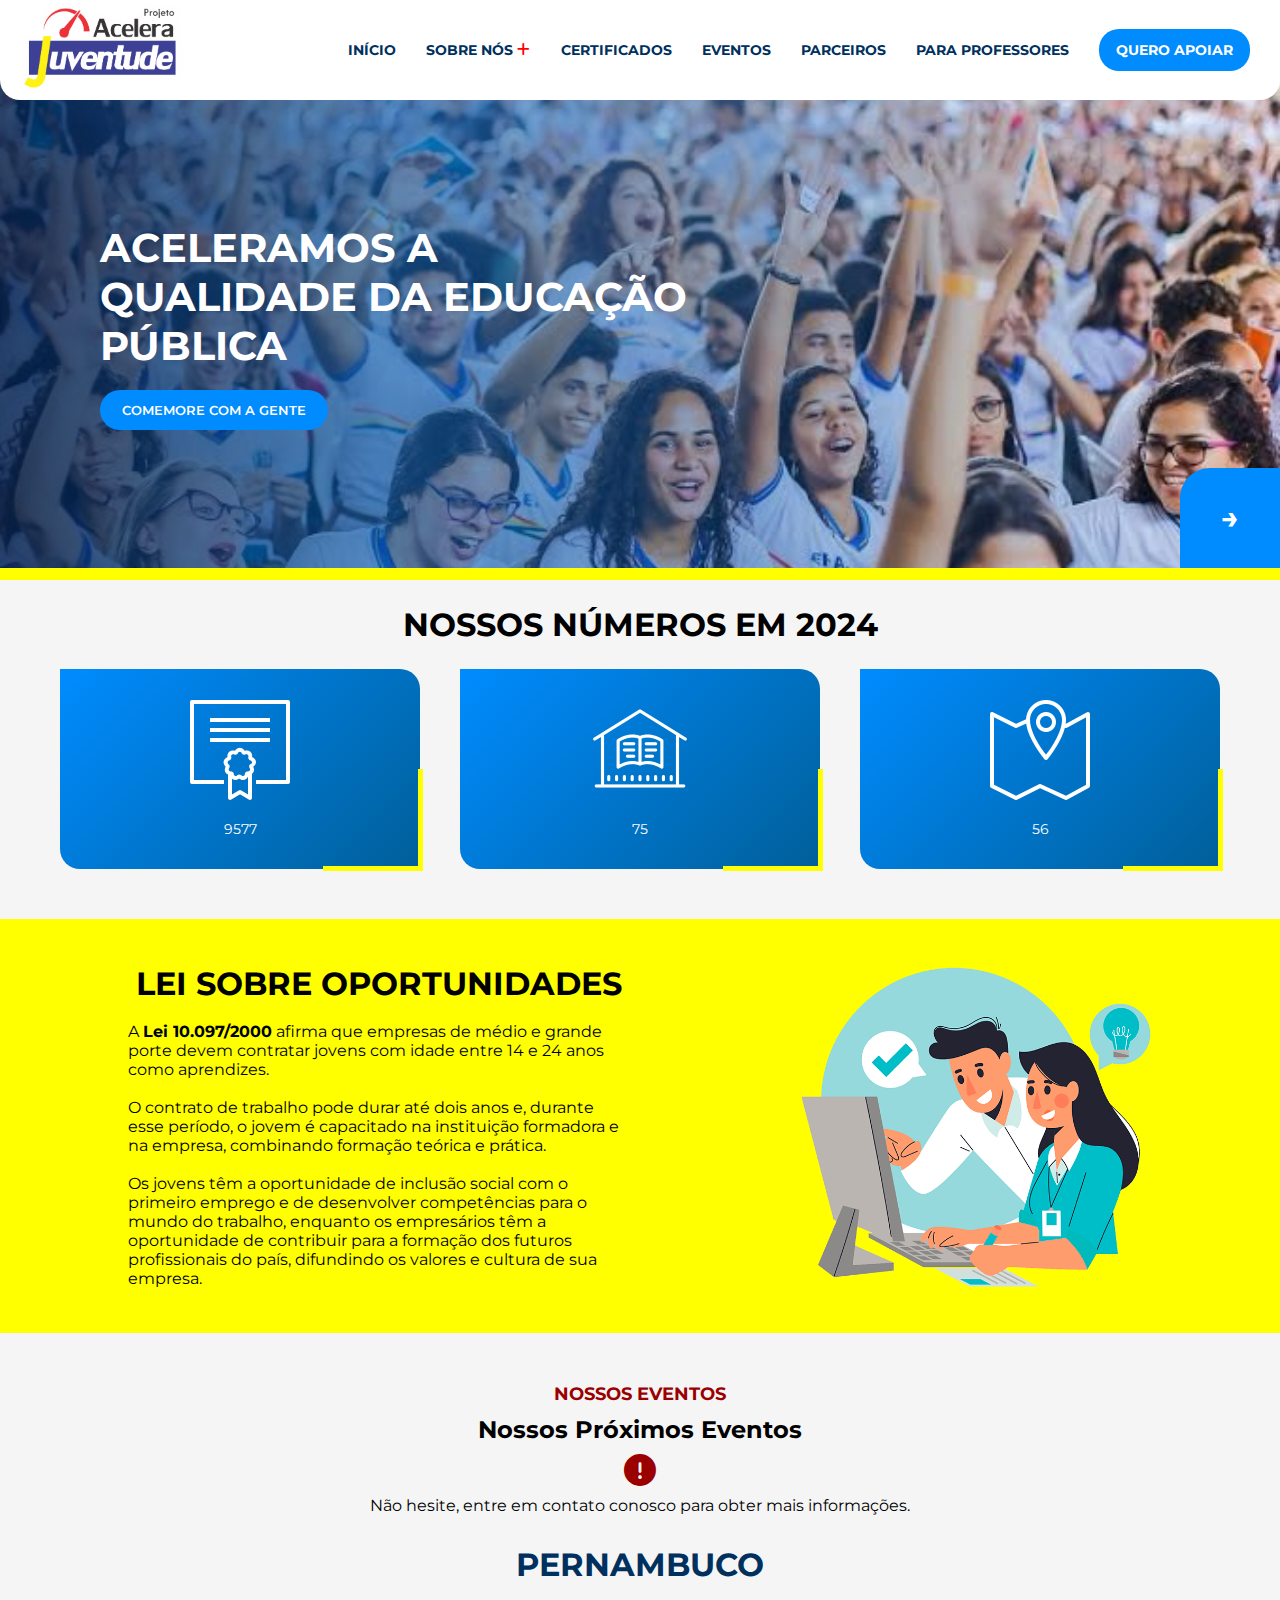
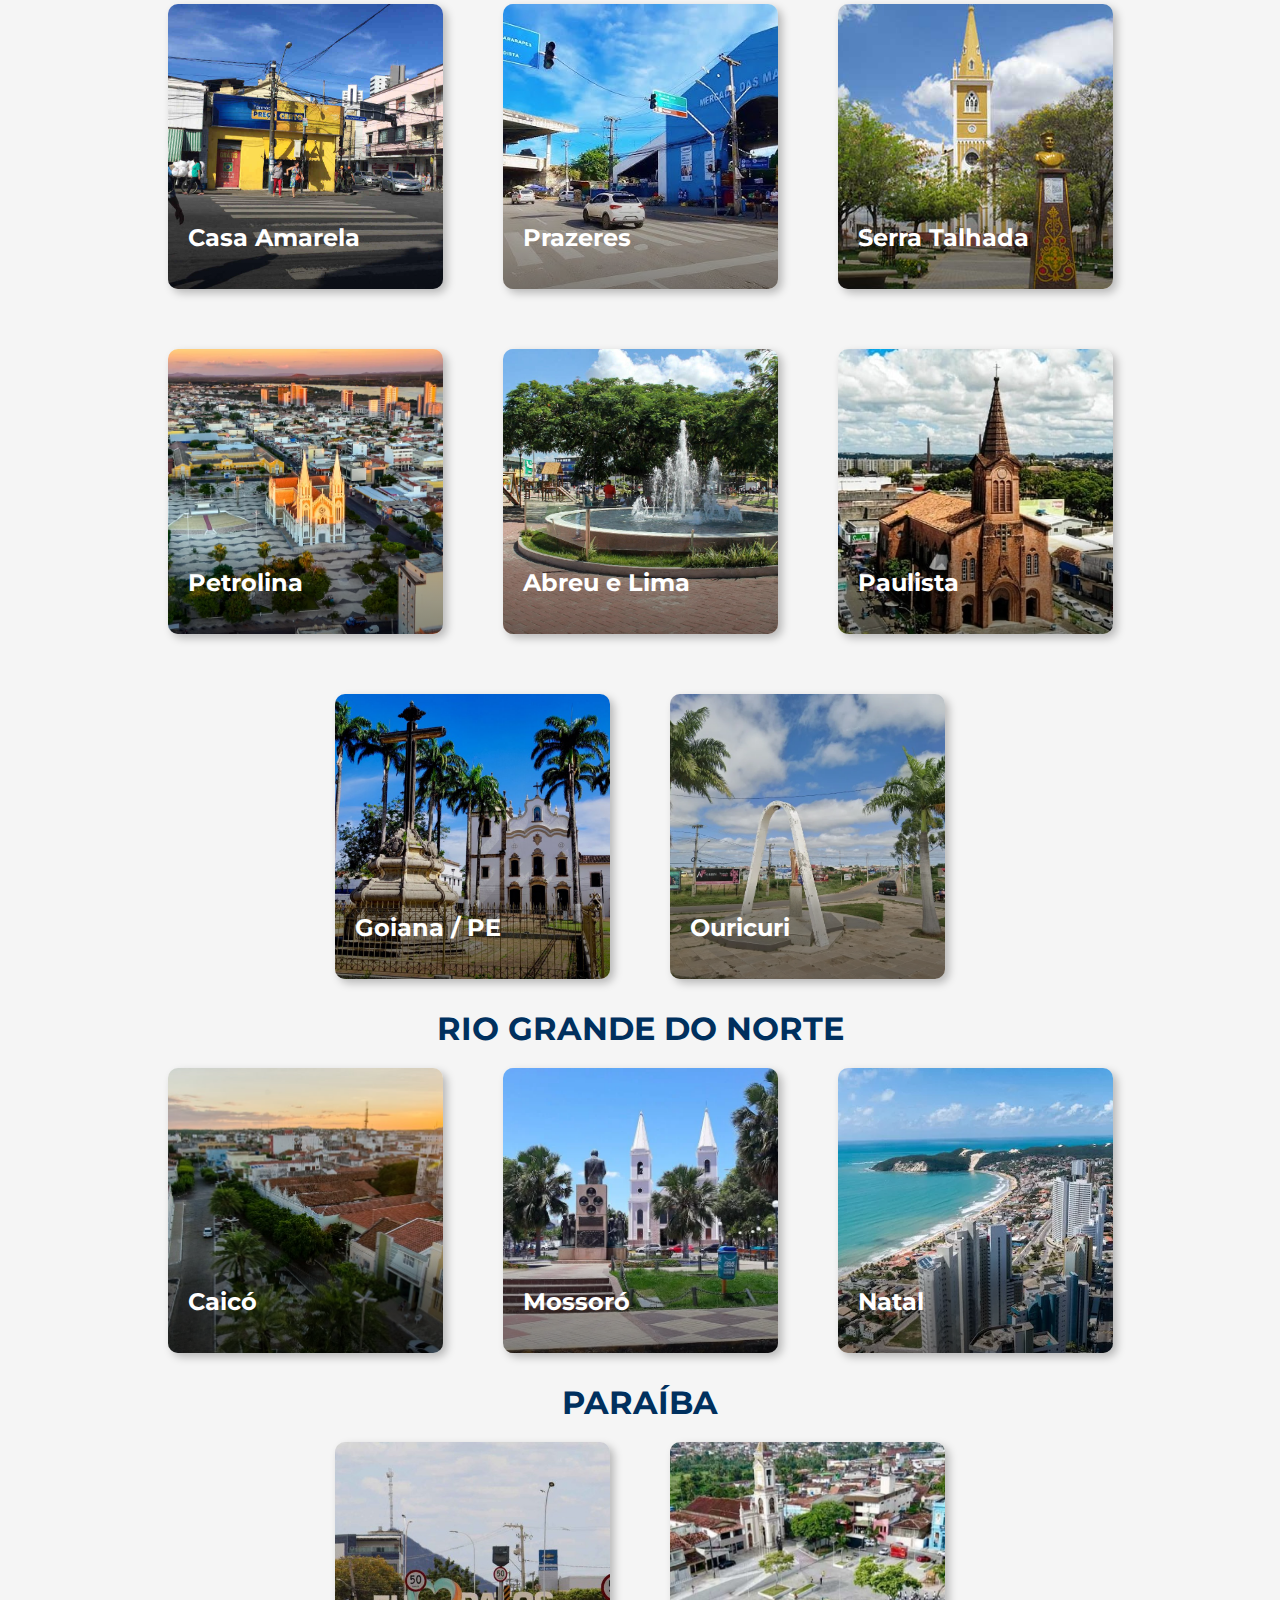
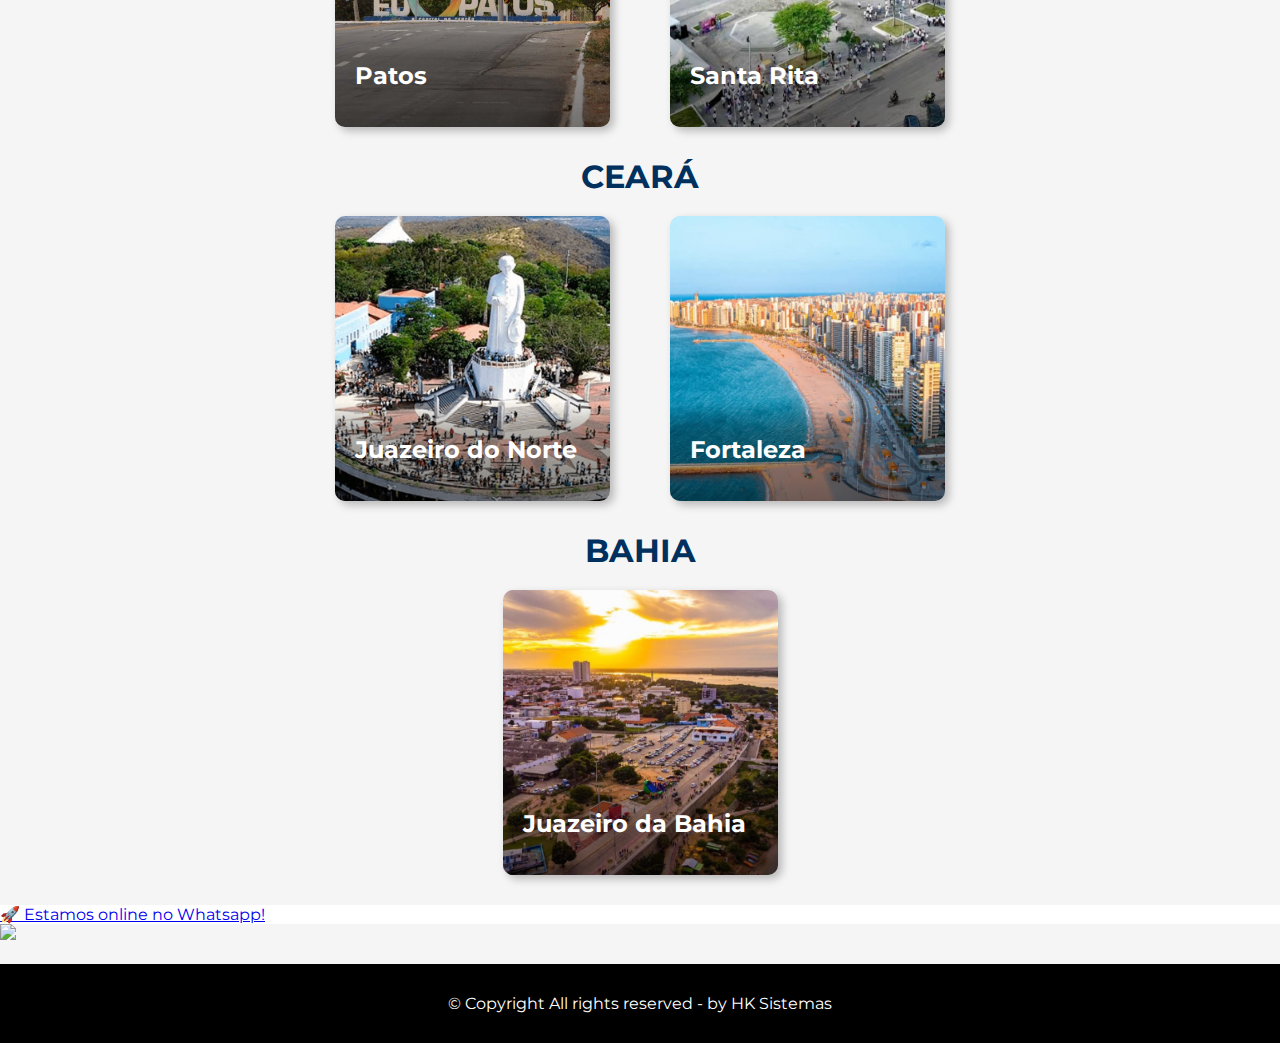
==== commit 894446ca: "3.0" ====
--- a/index.html
+++ b/index.html
@@ -101,6 +101,51 @@
       background: yellow; /* Cor da borda */
   }
       </style>
+
+<style>
+  @import url('https://fonts.googleapis.com/css2?family=Montserrat:wght@400;700&display=swap');
+  
+  .oportunidades {
+      max-width: 80%;
+      display: flex;
+      align-items: center;
+      margin: 50px auto;
+      padding: 30px 0;
+  }
+  #oportunidade-color {
+    background-color: yellow;
+  }
+  .text {
+      flex: 1;
+      text-align: left;
+      padding-right: 20px;
+  }
+  .image {
+      flex: 1;
+      text-align: right;
+  }
+  .image img {
+      max-width: 350px;
+      height: auto;
+  }
+  @media (max-width: 768px) {
+      .oportunidades {
+          flex-direction: column;
+          text-align: center;
+      }
+      .text {
+          padding-right: 0;
+      }
+      .image {
+          text-align: center;
+          margin-bottom: 20px;
+      }
+  }
+
+  .titulo-principal {
+    text-align: center;
+  }
+</style>
 
 </head>
 <body>
@@ -136,8 +181,6 @@
       </section>
   </main>
 
-
-
   <h1 class="subtitle subtitle-course">NOSSOS NÚMEROS EM 2024</h1>
     
   <section id="resultados">
@@ -153,6 +196,21 @@
           <img src="images/cidades.png"  alt="">
           <div id="random2">"</div>
       </div>
+  </section>
+
+  <section id="oportunidade-color">
+    <div class="oportunidades">
+      <div class="text">
+          <h1 class="titulo-principal">LEI SOBRE OPORTUNIDADES</h1><br>
+          <p>A <strong>Lei 10.097/2000</strong> afirma que empresas de médio e grande porte devem contratar jovens com idade entre 14 e 24 anos como aprendizes.</p><br>
+          <p>O contrato de trabalho pode durar até dois anos e, durante esse período, o jovem é capacitado na instituição formadora e na empresa, combinando formação teórica e prática.</p><br>
+          <p>Os jovens têm a oportunidade de inclusão social com o primeiro emprego e de desenvolver competências para o mundo do trabalho, enquanto os empresários têm a oportunidade de contribuir para a formação dos futuros profissionais do país, difundindo os valores e cultura de sua empresa.</p>
+      </div>
+      <br>
+      <div class="image">
+          <img src="images/pc.png" alt="Imagem representativa da Lei 10.097/2000">
+      </div>
+    </div>
   </section>
 
     <div class="title-events" id="eventos">
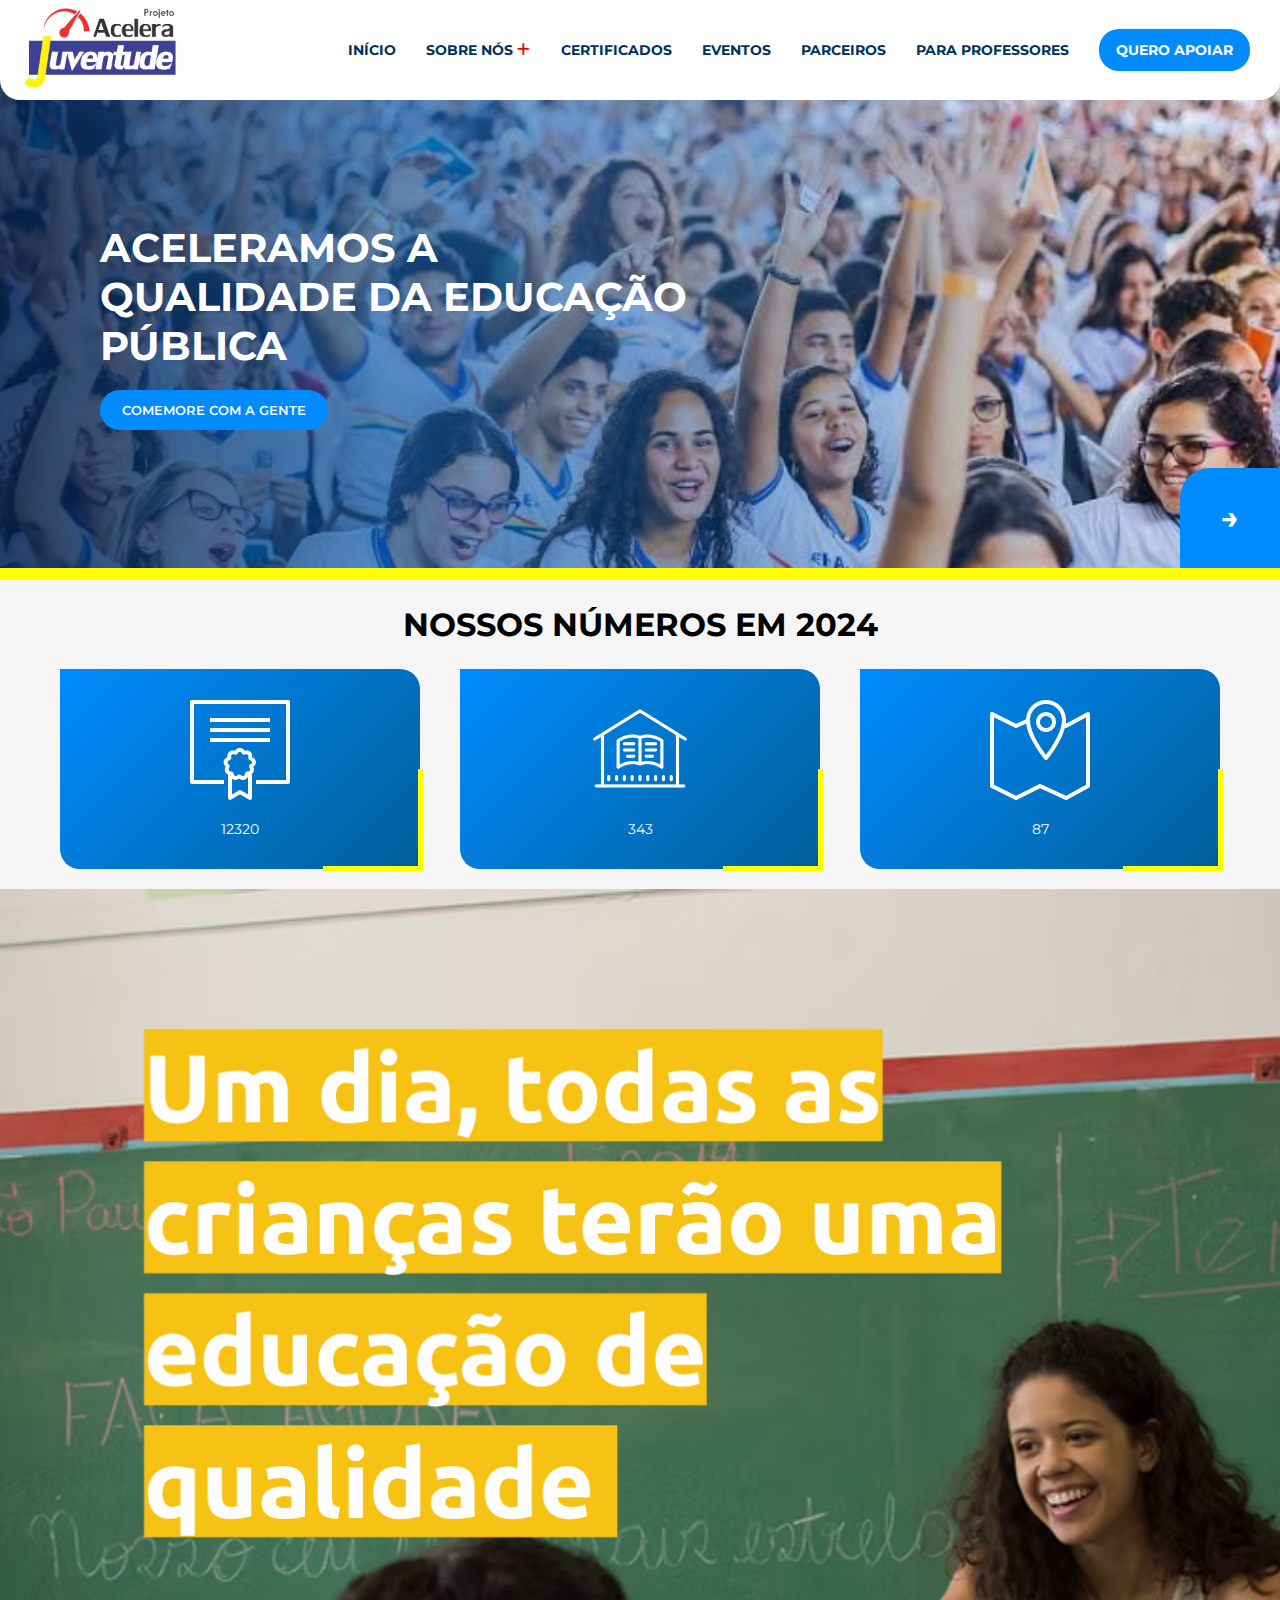
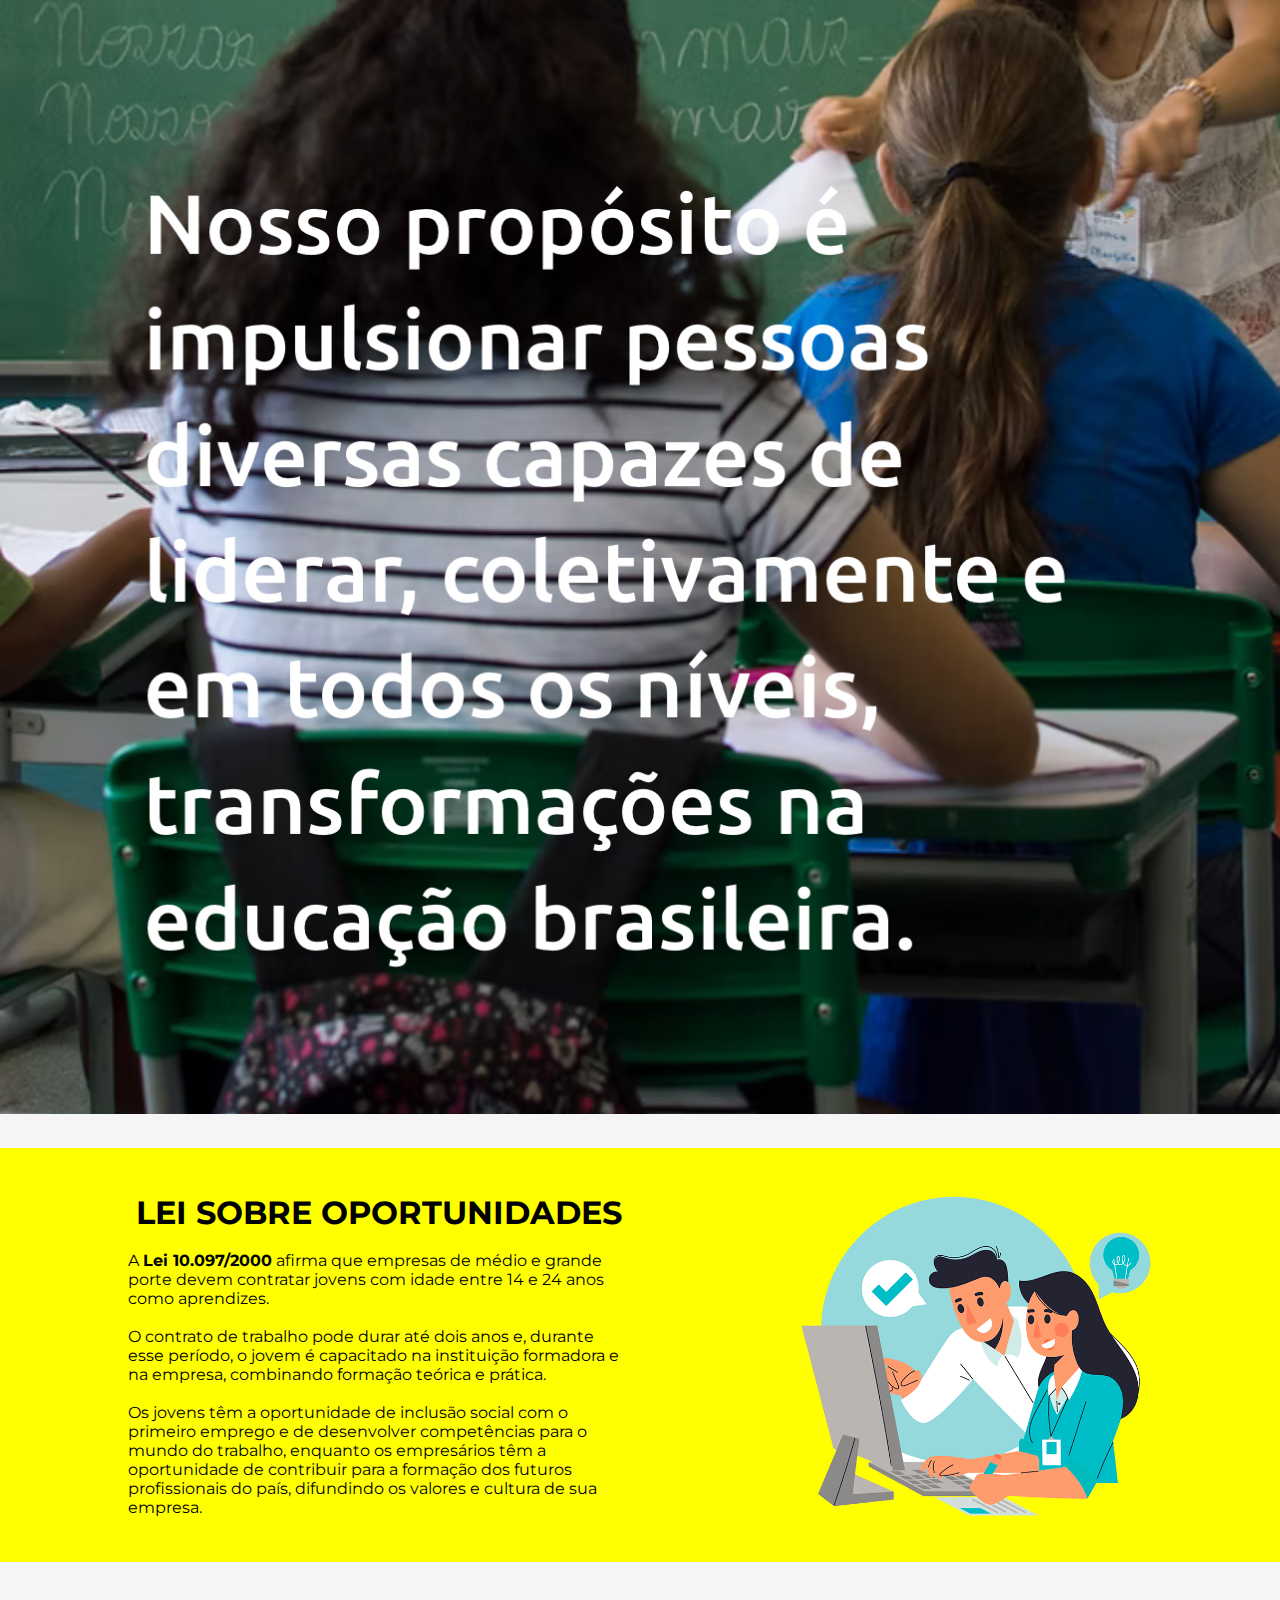
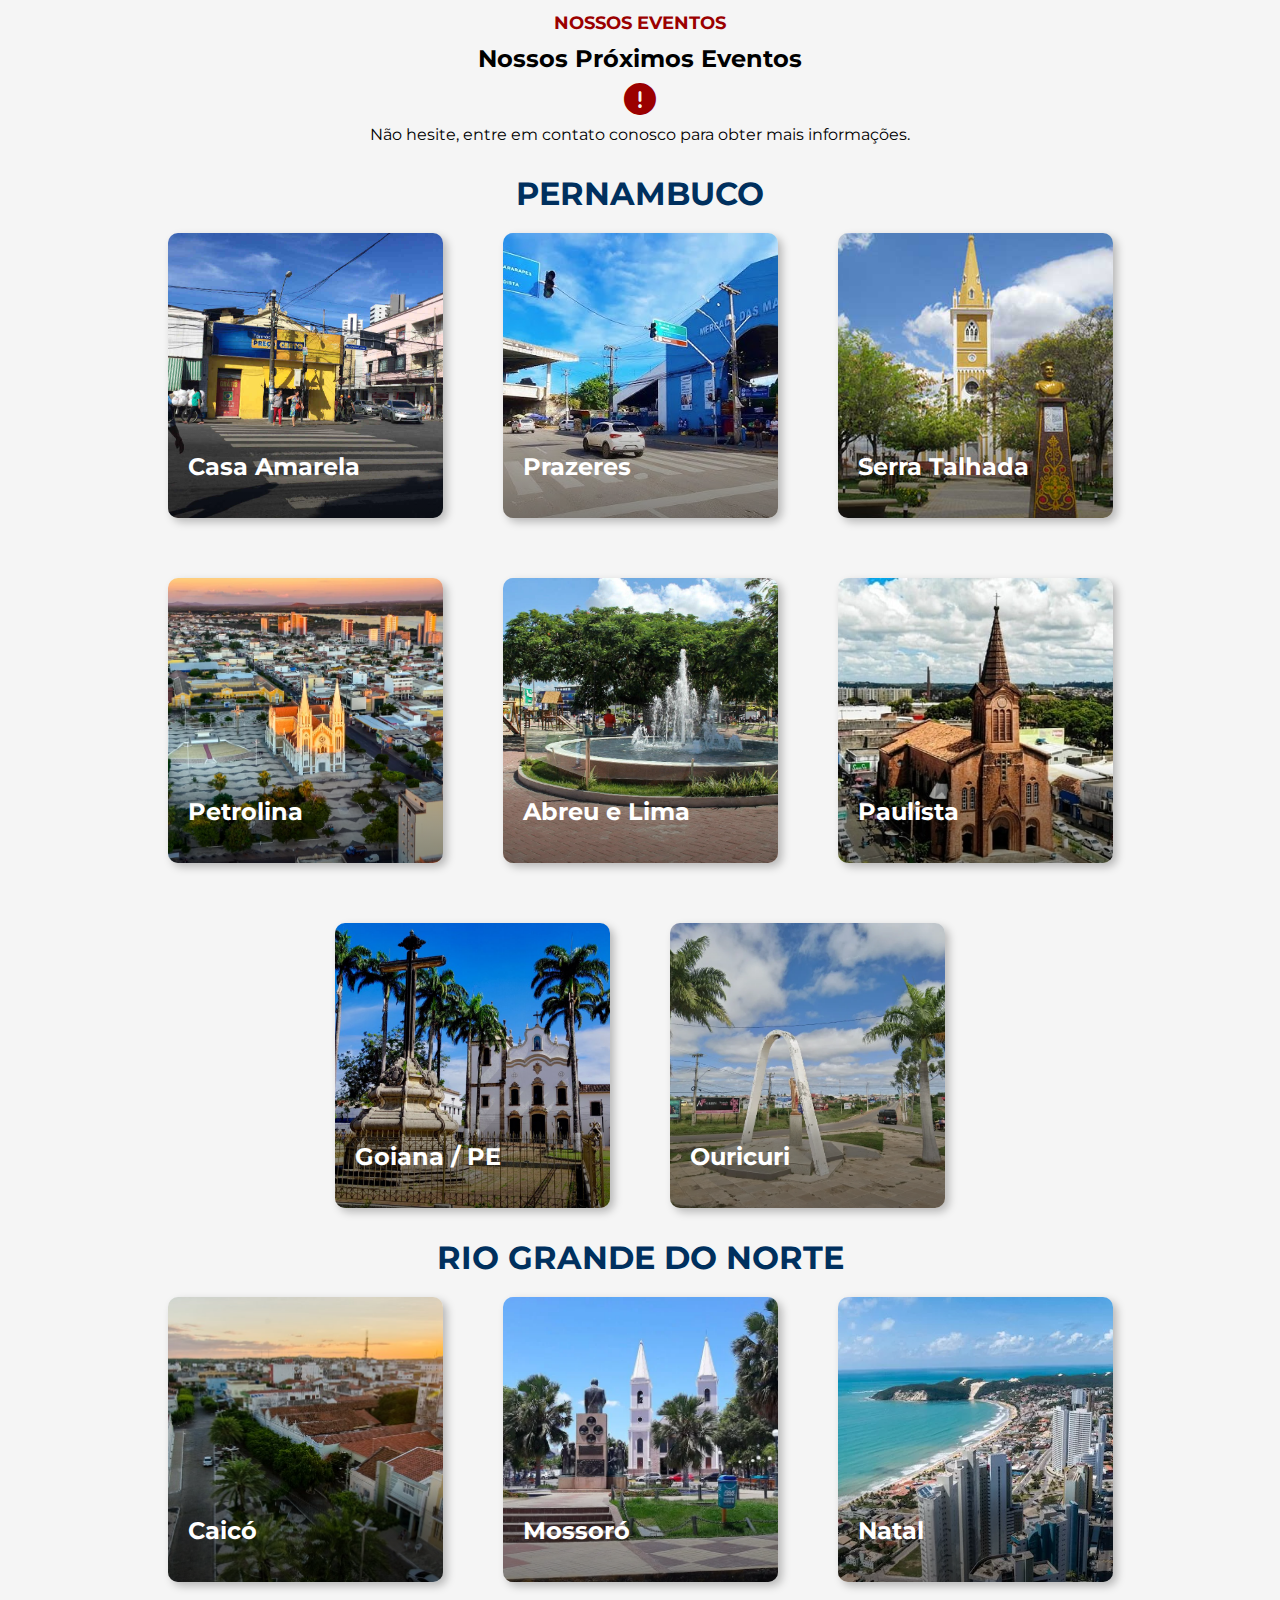
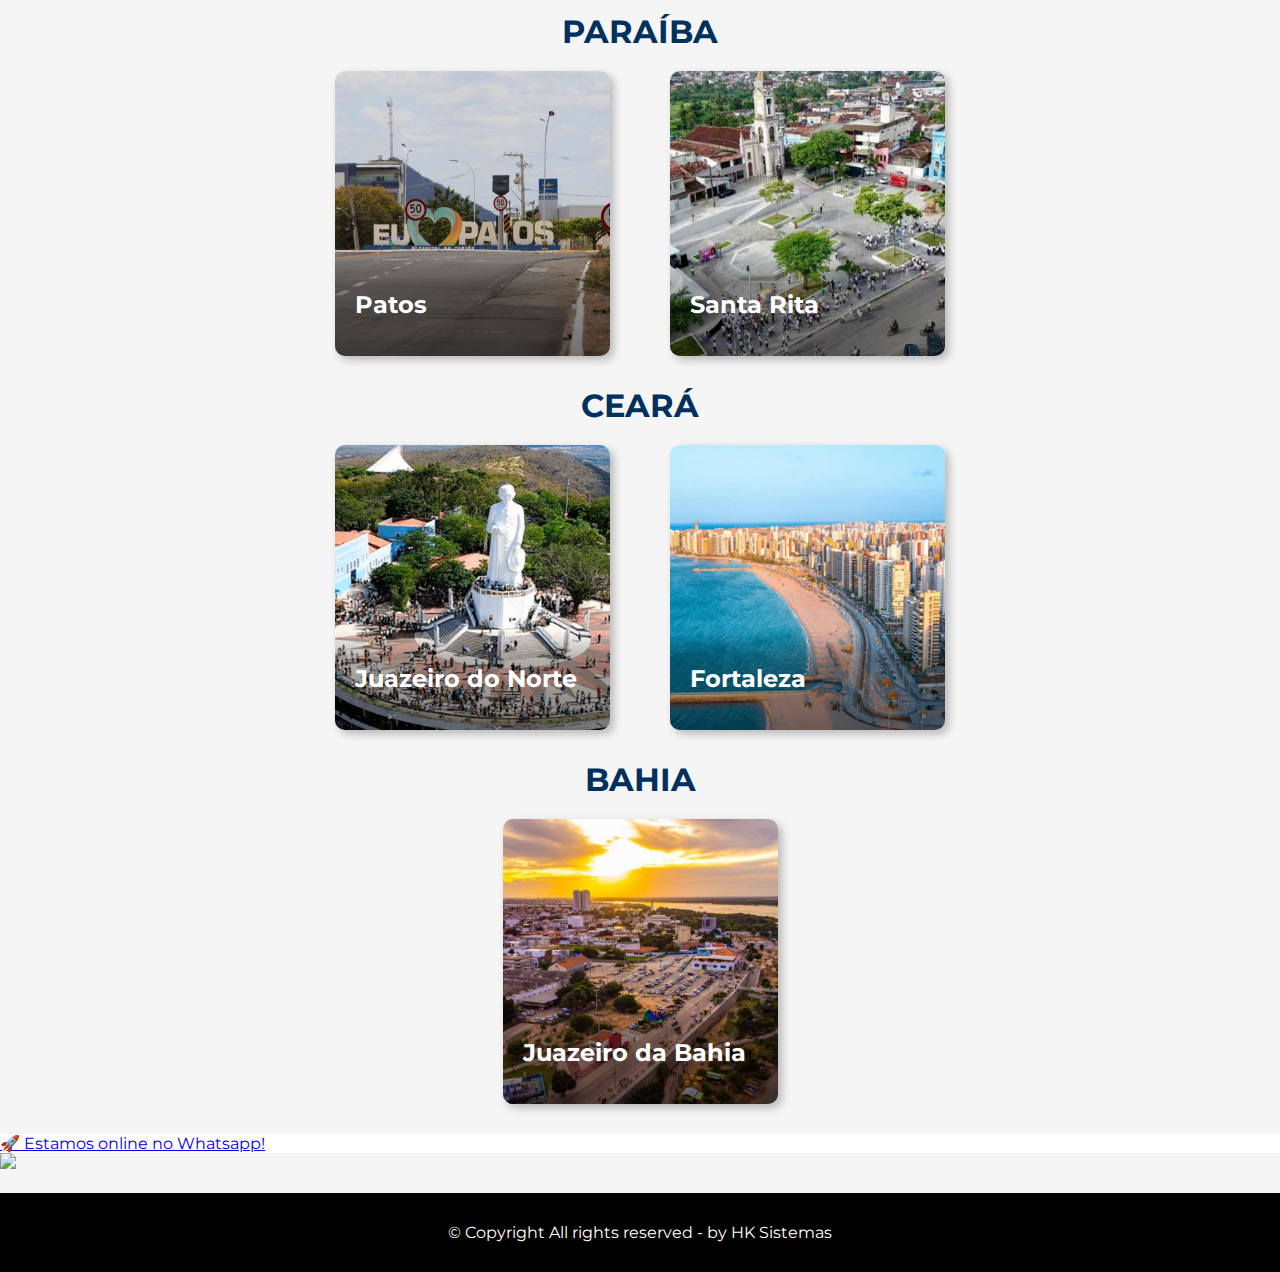
==== commit 6d2fde27: "3.3" ====
--- a/index.html
+++ b/index.html
@@ -197,6 +197,8 @@
           <div id="random2">"</div>
       </div>
   </section>
+
+  <img src="images/qualidade.png" width="100%" alt="">
 
   <section id="oportunidade-color">
     <div class="oportunidades">
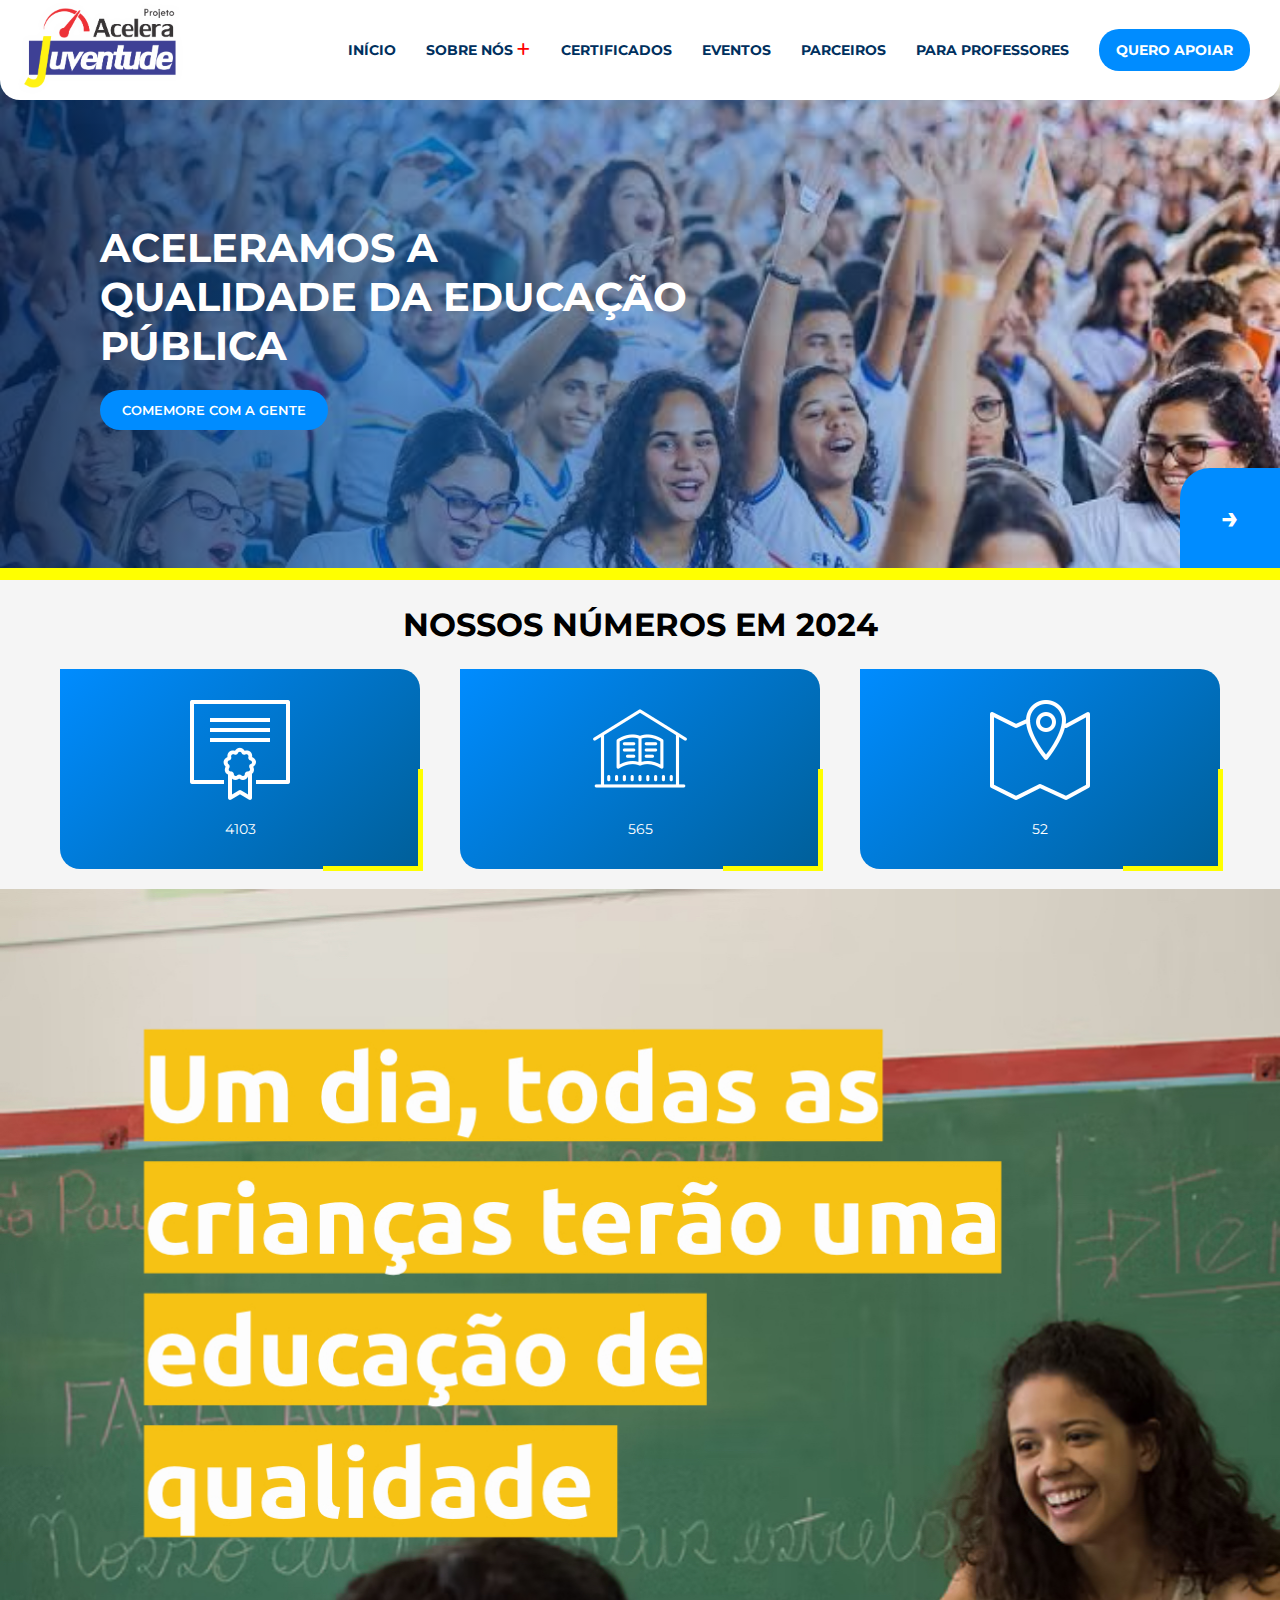
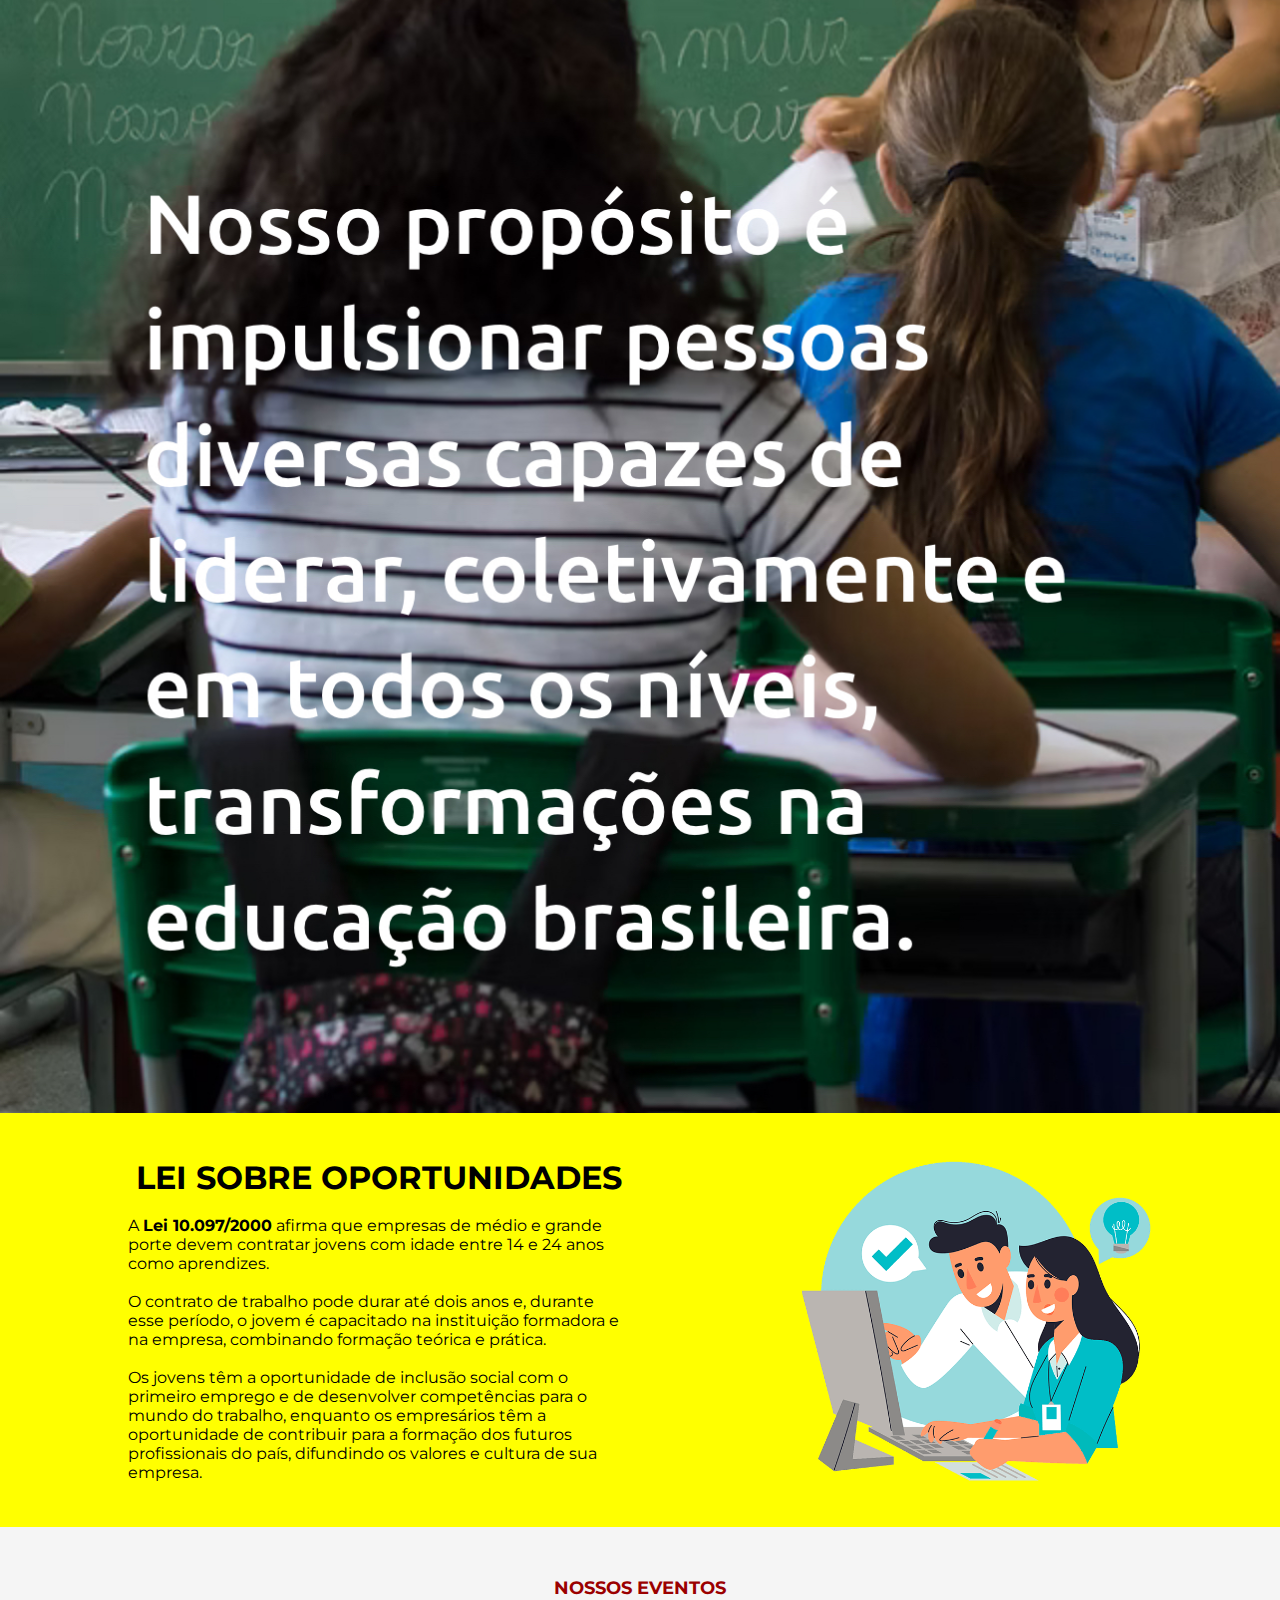
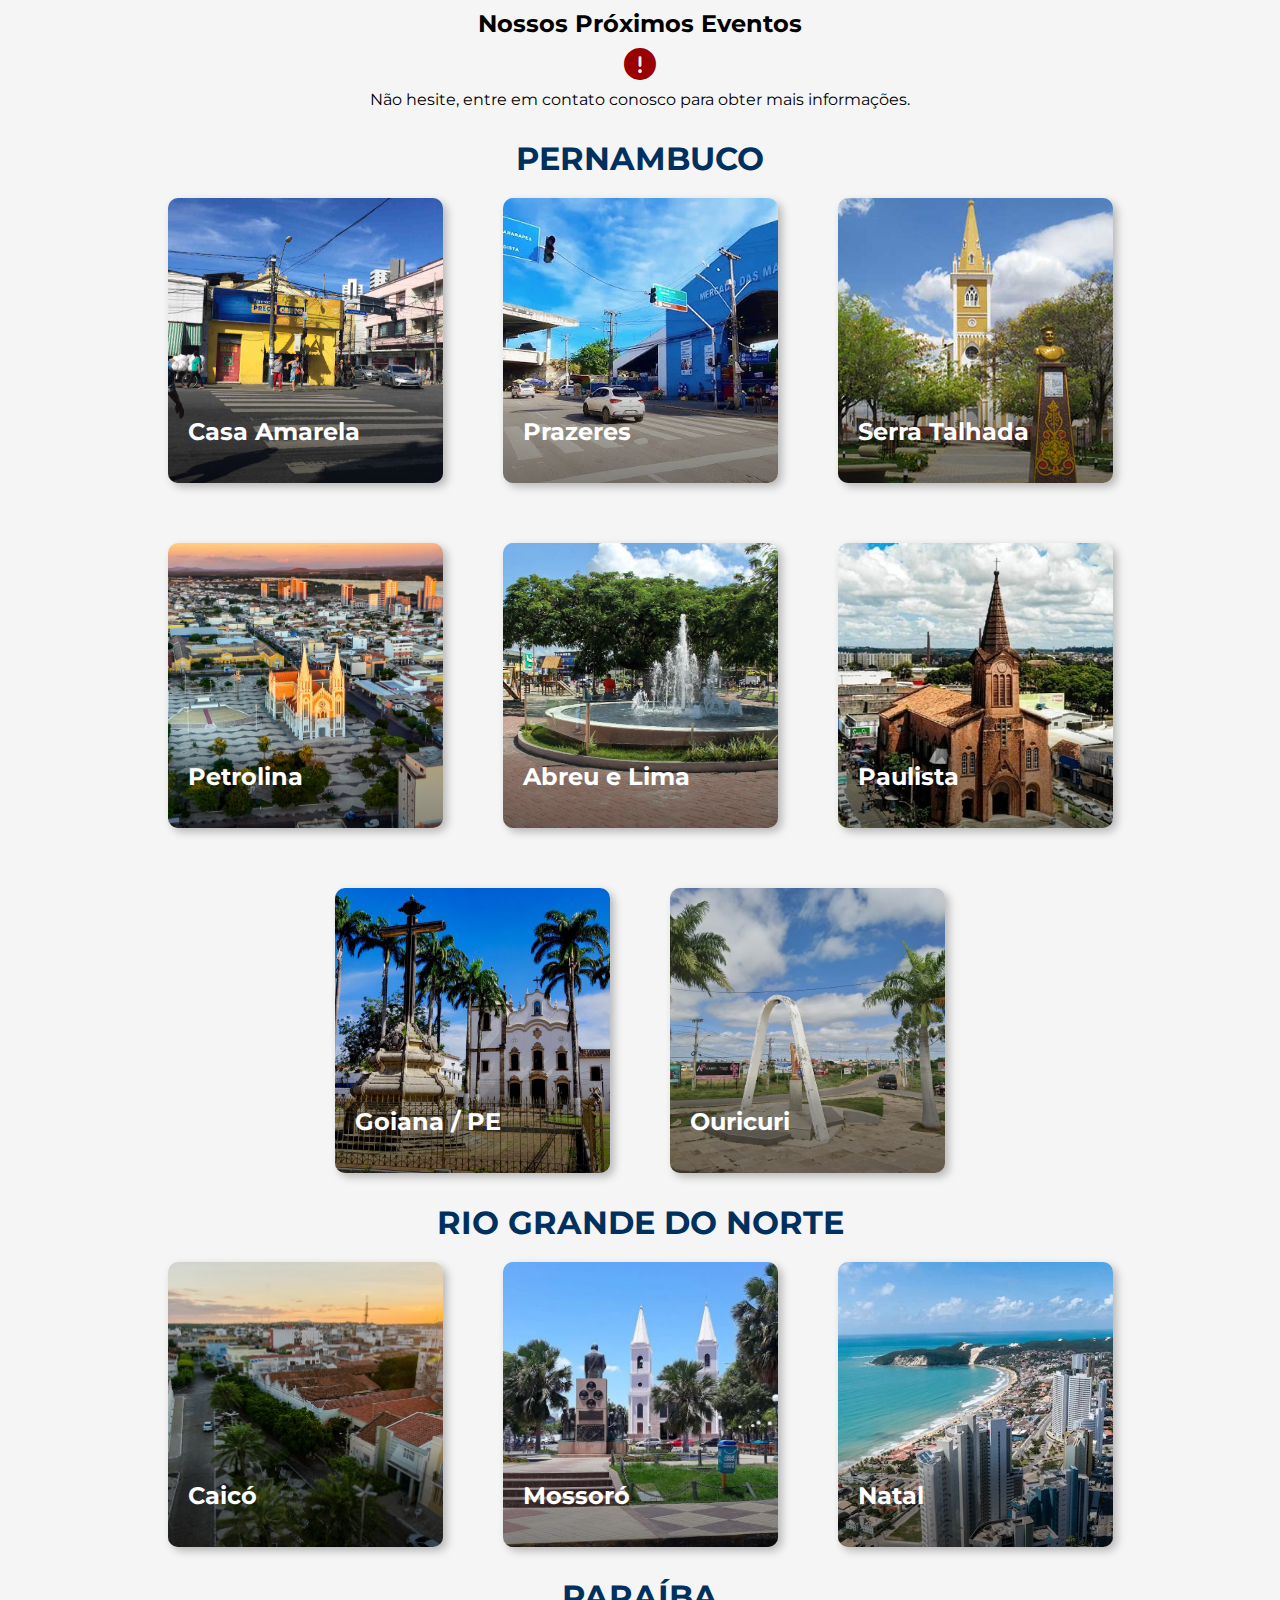
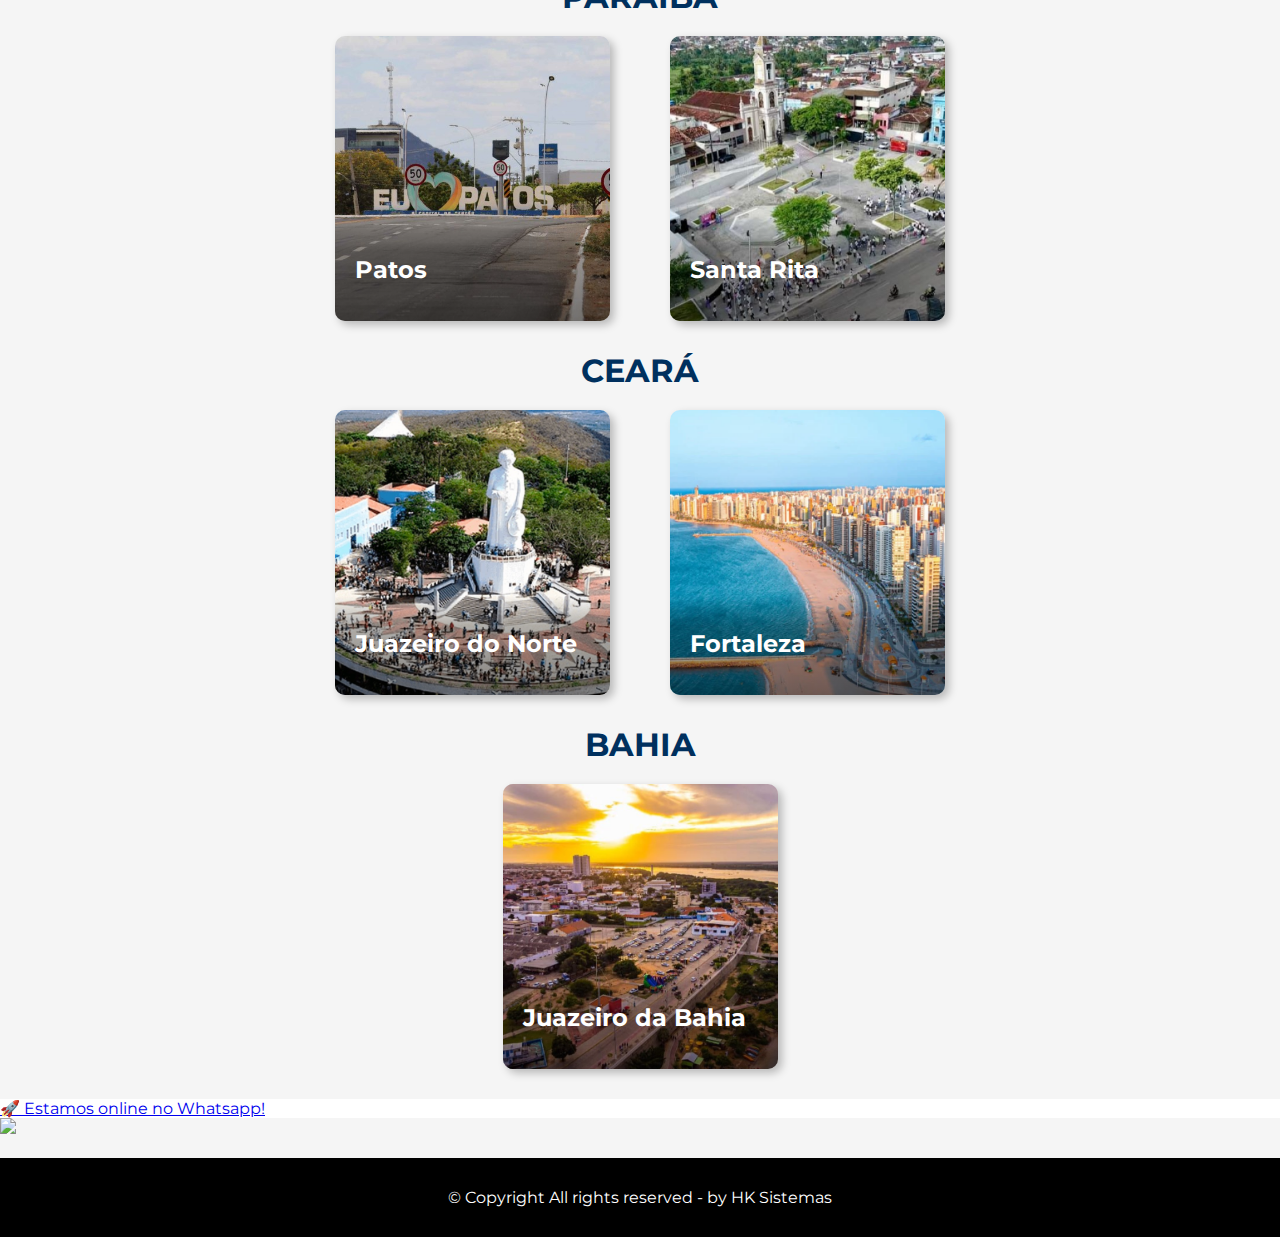
==== commit 8909fdb3: "3.4" ====
--- a/index.html
+++ b/index.html
@@ -113,6 +113,7 @@
       padding: 30px 0;
   }
   #oportunidade-color {
+    margin-top: -55px;
     background-color: yellow;
   }
   .text {
